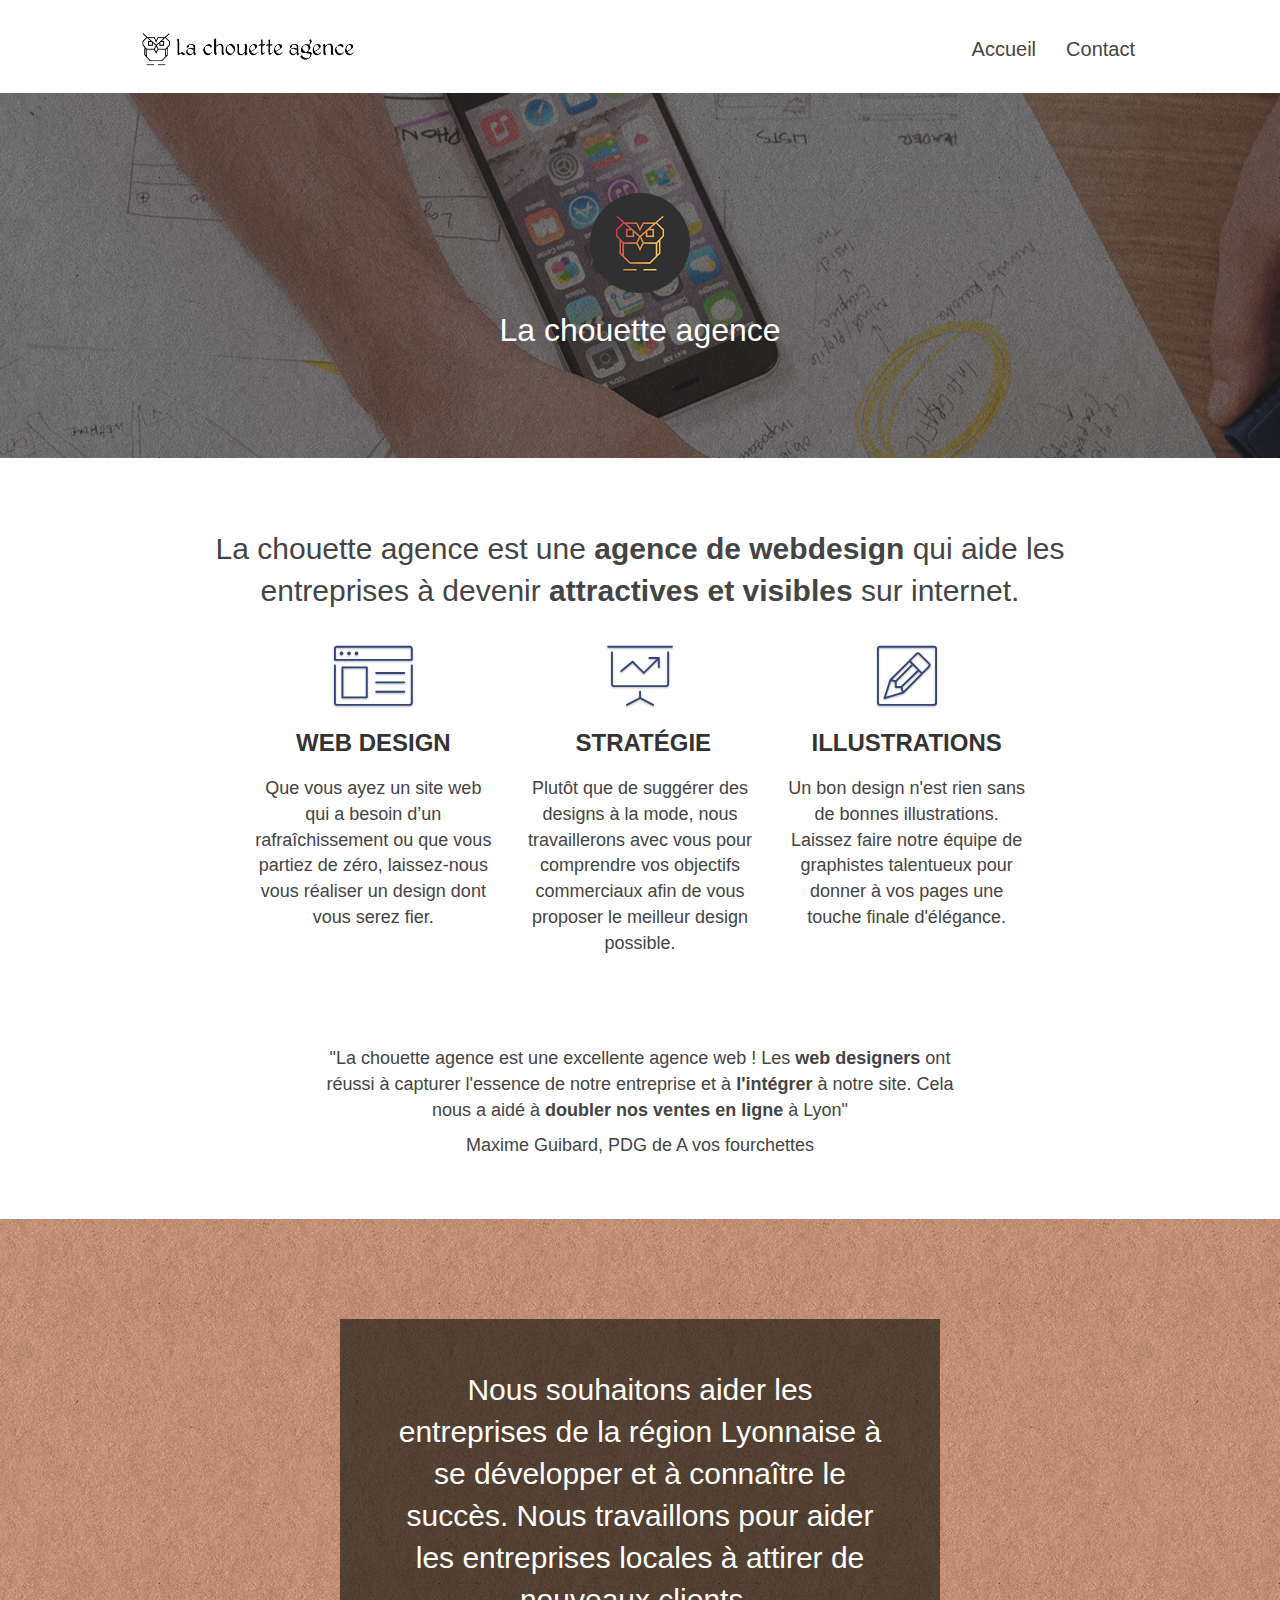
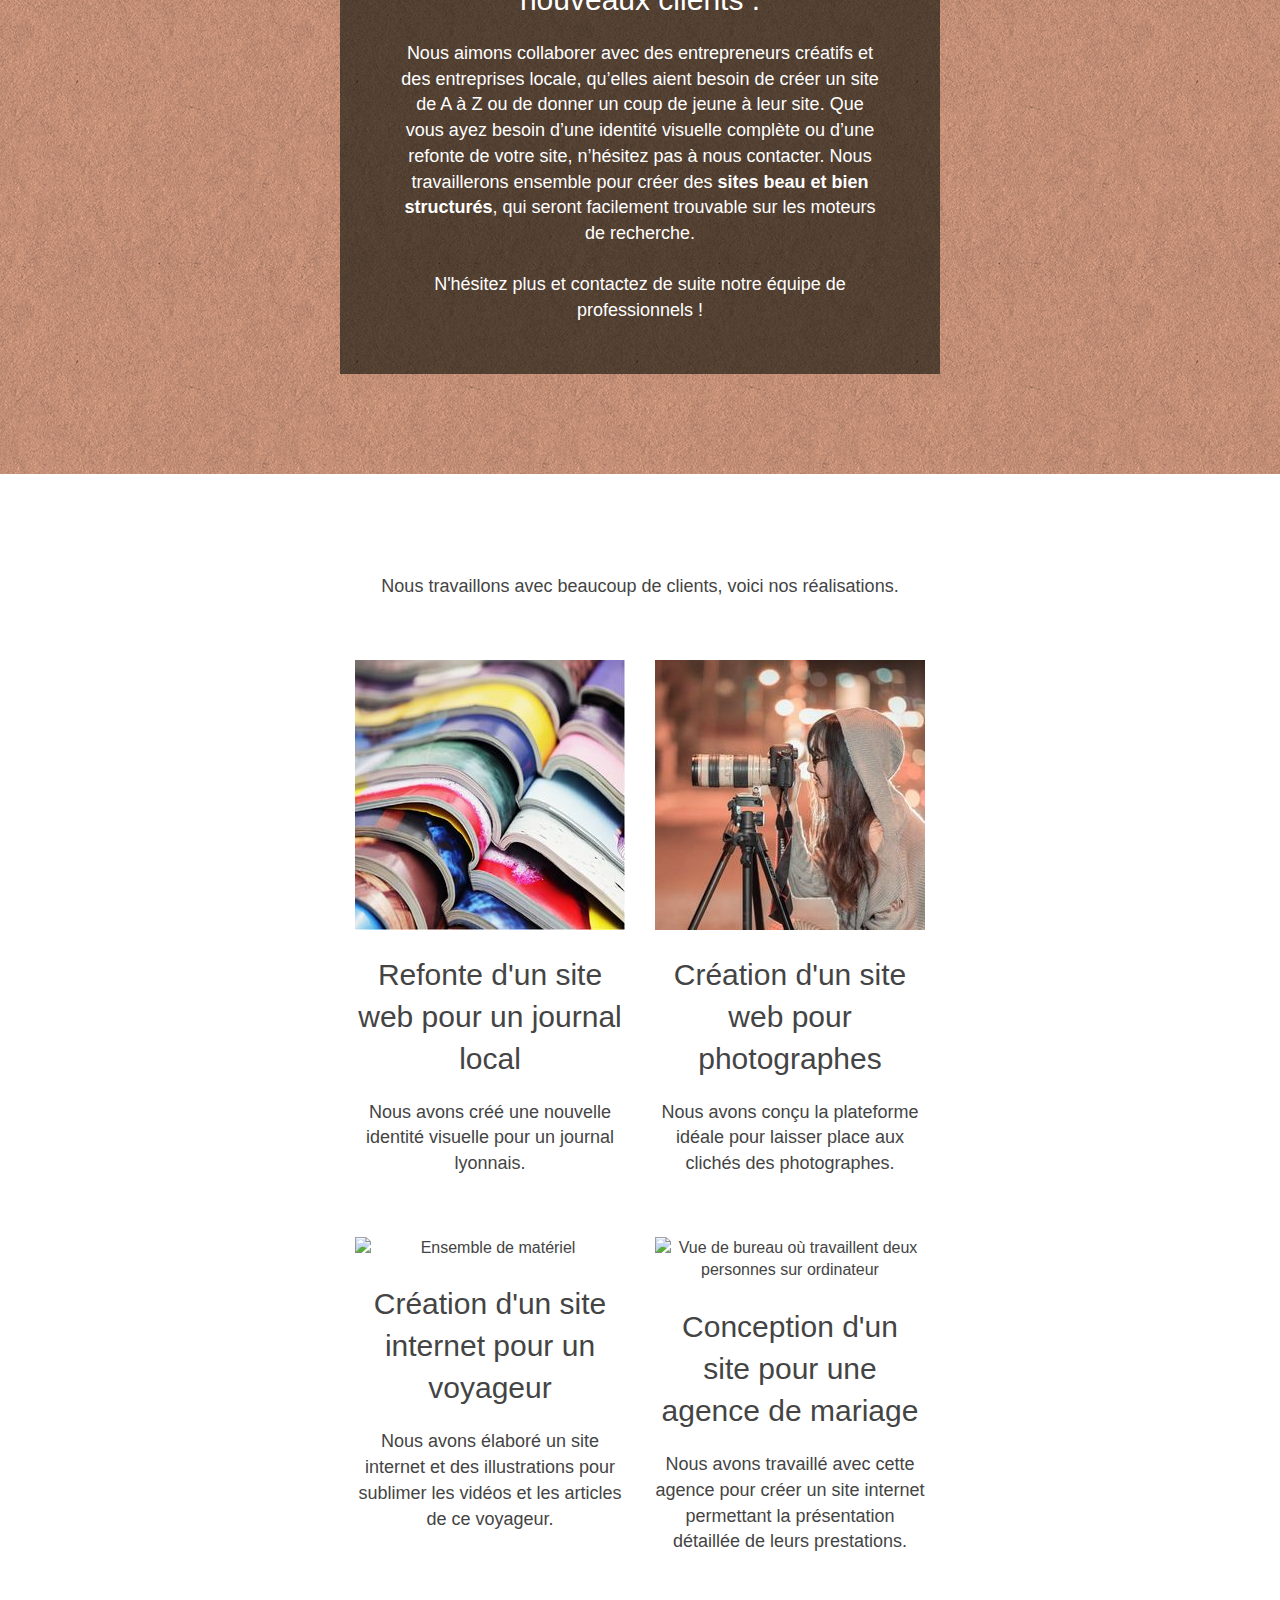
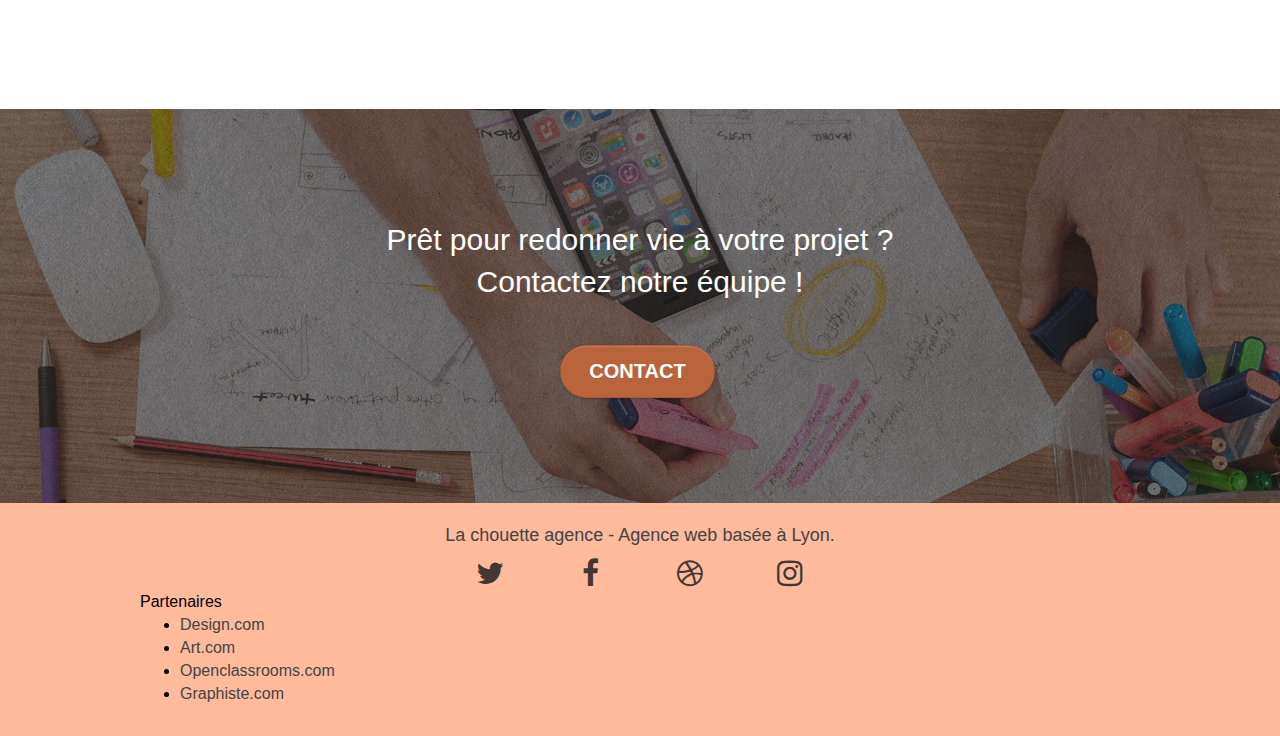
==== index.html @ 5377a0ae "modif alt logos" ====
<!doctype html>
<html lang="fr">
<head>
    <meta charset="utf-8">
    <meta name="keywords" content="agence design paris, lyon, création design, création site, conception, photographes, agence de mariage, journal, voyage">
    <meta name="description" content="">
    <meta name="viewport" content="width=device-width, initial-scale=1.0, viewport-fit=cover">
    <link rel="shortcut icon" type="image/png" href="img/favicon.jpg">
    
	<link rel="stylesheet" type="text/css" href="css/bootstrap.css">
	<link rel="stylesheet" type="text/css" href="css/style.css">
	<link rel="stylesheet" type="text/css" href="css/font-awesome.css">
	<link rel="stylesheet" type="text/css" href="css/et-line.css">
	
    
	<script src="js/jquery-2.1.0.js" defer></script>
	<script src="js/bootstrap.js" defer></script>
	<script src="js/blocs.js" defer></script>
	<script src="js/jquery.touchSwipe.js" defer></script>

    <title>La Chouette Agence</title>

    
<!-- Analytics -->
 
<!-- Analytics END -->
    
</head>
<body>
<!-- Principal conteneur -->
<div class="page-container">
    
<!-- bloc-0 -->
<div class="bloc bgc-white l-bloc " id="bloc-0">
	<div class="container bloc-sm">

		<nav class="navbar row">
			<div class="navbar-header">
				<a class="navbar-brand"><img src="img/la-chouette-agence.png" alt="Logo avec une chouette sur fond noir" height="40" /></a>
				<button id="nav-toggle" type="button" class="ui-navbar-toggle navbar-toggle" data-toggle="collapse" data-target=".navbar-1">
					<span class="sr-only">Toggle navigation</span><span class="icon-bar"></span><span class="icon-bar"></span><span class="icon-bar"></span>
				</button>
			</div>
			<div class="collapse navbar-collapse navbar-1 special-dropdown-nav">
				<ul class="site-navigation nav navbar-nav">
					<li>
						<a href="index.html">Accueil</a>
					</li>
					<li>
						<a href="contact.html">Contact</a>
					</li>
				</ul>
			</div>
		</nav>
	</div>
</div>
<!-- bloc-0 END -->

<!-- bloc-1-presentation -->
<div class="bloc bgc-dark-slate-blue bg-banniere d-bloc bg-t-edge bloc-bg-texture texture-paper b-parallax" id="bloc-1-hero">
	<div class="container bloc-lg">
		<div class="row tight-width-whitespace">
			<div class="col-sm-12">
				<img src="img/logo.png" class="center-block image-resize-mode" width="100" alt="Logo avec une chouette" />
				<h1 class="text-center hero-bloc-text tc-white ">
					La chouette agence
				</h1>
			</div>
		</div>
	</div>
</div>
<!-- bloc-1-presentation END -->

<!-- bloc-2-services -->
<div class="bloc bgc-white l-bloc" id="bloc-2-services">
	<div class="container bloc-md">
		<div class="row">
			<div class="col-sm-12 text-center">
				<h2>La chouette agence est une <strong>agence de webdesign</strong> qui aide les entreprises à devenir <strong>attractives et visibles</strong> sur internet. </h2>
			</div>
		</div>
		<div class="row voffset-lg med-width-whitespace">
			<div class="col-sm-4">
				<div class="text-center">
					<span class="et-icon-browser sm-shadow icon-dark-slate-blue icons icon-lg"></span>
				</div>
				<h3 class="mg-md text-center">
					Web design
				</h3>
				<p class="text-center ">
					Que vous ayez un site web qui a besoin d&rsquo;un rafraîchissement ou que vous partiez de zéro, laissez-nous vous réaliser un design dont vous serez fier.
				</p>
			</div>
			<div class="col-sm-4">
				<div class="text-center">
					<span class="et-icon-presentation sm-shadow icon-dark-slate-blue icons icon-lg"></span>
				</div>
				<h3 class="mg-md text-center">
					&nbsp;Stratégie
				</h3>
				<p class="text-center ">
					Plutôt que de suggérer des designs à la mode, nous travaillerons avec vous pour comprendre vos objectifs commerciaux afin de vous proposer le meilleur design possible.<br>
				</p>
			</div>
			<div class="col-sm-4">
				<div class="text-center">
					<span class="et-icon-edit sm-shadow icon-dark-slate-blue icons icon-lg"></span>
				</div>
				<h3 class="mg-md text-center">
					Illustrations
				</h3>
				<p class="text-center ">
					Un bon design n'est rien sans de bonnes illustrations. Laissez faire notre équipe de graphistes talentueux pour donner à vos pages une touche finale d'élégance.
				</p>
			</div>
		</div>
		<div class="row voffset-lg voffset">
			<div class="col-xs-12 col-md-8 col-md-offset-2 text-center">
				<p>"La chouette agence est une excellente agence web ! Les <strong>web designers</strong> ont réussi à capturer l'essence de notre entreprise et à <strong>l'intégrer</strong> à notre site. Cela nous a aidé à <strong>doubler nos ventes en ligne</strong> à Lyon"</p>
				<p>Maxime Guibard, PDG de A vos fourchettes	</p>

			</div>
		</div>
	</div>
</div>
<!-- bloc-2-services END -->

<!-- bloc-3-what-i-do -->
<div class="bloc tc-white bgc-atomic-tangerine bg-presentation d-bloc bloc-bg-texture texture-paper b-parallax" id="bloc-3-what-i-do">
	<div class="container bloc-lg">
		<div class="row tight-width-whitespace black-background">
			<div class="col-sm-12">
				<h2 class="mg-md text-center tc-white">
					Nous souhaitons aider les entreprises de la région Lyonnaise à se développer et à connaître le succès. Nous travaillons pour aider les entreprises locales à attirer de nouveaux clients .<br>
				</h2>
				<p class="text-center white">
					Nous aimons collaborer avec des entrepreneurs créatifs et des entreprises locale, qu’elles aient besoin de créer un site de A à Z ou de donner un coup de jeune à leur site. Que vous ayez besoin d’une identité visuelle complète ou d’une refonte de votre site, n’hésitez pas à nous contacter. Nous travaillerons ensemble pour créer des <strong>sites beau et bien structurés</strong>, qui seront facilement trouvable sur les moteurs de recherche. <br><br>N'hésitez plus et contactez de suite notre équipe de professionnels !<br>
				</p>
			</div>
		</div>
	</div>
</div>
<!-- bloc-3-what-i-do END -->

<!-- bloc-4-portfolio -->
<div class="bloc bgc-white bg-lines-h2-bg bg-repeat l-bloc" id="bloc-4-portfolio">
	<div class="container bloc-lg">
		<div class="row">
			<div class="col-sm-12 text-center">
				<p>Nous travaillons avec beaucoup de clients, voici nos réalisations. </p>
			</div>
		</div>
		<div class="row tight-width-whitespace portfolio-row">
			<div class="col-sm-6">
				<a href="#" data-lightbox="img/1.jpg" data-gallery-id="gallery-1" data-caption="Refonte d'un site web pour un journal local" data-frame="snapshot-lb"><img src="img/1.jpg" alt="Pile de livres colorés" class="img-responsive portfolio-thumb" /></a>
				<h2 class="mg-md text-center">
					Refonte d'un site web pour un journal local
				</h2>
				<p class="text-center">
					Nous avons créé une nouvelle identité visuelle pour un journal lyonnais.
				</p>
			</div>
			<div class="col-sm-6">
				<a href="#" data-lightbox="img/2.jpg" data-gallery-id="gallery-1" data-caption="Création d'un site web pour photographes" data-frame="snapshot-lb"><img src="img/2.jpg" class="img-responsive portfolio-thumb" alt="Femme prenant une photo" /></a>
				<h2 class="mg-md text-center">
					Création d'un site web pour photographes
				</h2>
				<p class="text-center">
					Nous avons conçu la plateforme idéale pour laisser place aux clichés des photographes.
				</p>
			</div>
		</div>
		<div class="row tight-width-whitespace portfolio-row">
			<div class="col-sm-6">
				<a href="#" data-lightbox="img/3.jpg" data-gallery-id="gallery-1" data-caption="Création d'un site internet pour un voyageur" data-frame="snapshot-lb"><img src="img/3.jpg" class="img-responsive portfolio-thumb" alt="Ensemble de matériel"/></a>
				<h2 class="mg-md text-center">
					Création d'un site internet pour un voyageur
				</h2>
				<p class="text-center">
					Nous avons élaboré un site internet et des illustrations pour sublimer les vidéos et les articles de ce voyageur.
				</p>
			</div>
			<div class="col-sm-6">
				<a href="#" data-lightbox="img/4.jpg" data-gallery-id="gallery-1" data-caption="Conception d'un site pour une agence de mariage" data-frame="snapshot-lb"><img src="img/4.jpg" class="img-responsive portfolio-thumb" alt="Vue de bureau où travaillent deux personnes sur ordinateur" /></a>
				<h2 class="mg-md text-center">
					Conception d'un site pour une agence de mariage
				</h2>
				<p class="text-center">
					Nous avons travaillé avec cette agence pour créer un site internet permettant la présentation détaillée de leurs prestations.
				</p>
			</div>
		</div>
	</div>
</div>
<!-- bloc-4-portfolio END -->

<!-- bloc-5-cta -->
<div class="bloc bgc-dark-slate-blue bg-banniere d-bloc bloc-bg-texture texture-paper" id="bloc-5-cta">
	<div class="container bloc-lg">
		<div class="row">
			<h2 class="mg-md text-center tc-white">
				Prêt pour redonner vie à votre projet ?<br>Contactez notre équipe !
			</h2>
			<div class="col-sm-12 text-center">
				<a href="contact.html" class="btn btn-atomic-tangerine btn-clean btn-rd btn-lg cta-hero">Contact</a>
			</div>
		</div>
	</div>
</div>
<!-- bloc-5-cta END -->

<!-- Footer - bloc-8 -->
<div class="bloc bgc-atomic-tangerine d-bloc" id="bloc-8">
	<div class="container bloc-sm">
		<div class="row">
			<div class="col-sm-12">
				<p class="text-center">
					La chouette agence - Agence web basée à Lyon.<br>
				</p>
				<div class="row row-no-gutters social">
					<div class="col-sm-3">
						<div class="text-center">
							<a class="social" href="https://twitter.com" alt="logo twitter"><span class="fa fa-twitter icon-md"></span></a>
						</div>
					</div>
					<div class="col-sm-3">
						<div class="text-center">
							<a class="social" href="https://www.facebook.com/" alt="logo facebook"><span class="fa fa-facebook icon-md"></span></a>
						</div>
					</div>
					<div class="col-sm-3">
						<div class="text-center">
							<a class="social" href="https://dribbble.com/" alt="logo dribbble"><span class="fa fa-dribbble icon-md"></span></a>
						</div>
					</div>
					<div class="col-sm-3">
						<div class="text-center">
							<a class="social" href="https://www.instagram.com/" alt="logo instagram"><span class="fa fa-instagram icon-md"></span></a>
						</div>
					</div>
				</div>
				<div class="row">
					<div class="col-sm-4">
						Partenaires
							<ul>
								<li><a href="design.com">Design.com</a></li>
								<li><a href="art.com">Art.com</a></li>
								<li><a href="https://openclassrooms.com/">Openclassrooms.com</a></li>
								<li><a href="graphiste.com">Graphiste.com</a></li>
							</ul>		
					</div>
				</div>
			</div>
		</div>
	</div>
</div>
<!-- Footer - bloc-8 END -->

</div>
<!-- Principal conteneur END -->
    

</body>
</html>
---- css/style.css ----
body {
    margin: 0;
    padding: 0;
    background: #FFF;
    overflow-x: hidden;
    -webkit-font-smoothing: antialiased;
    -moz-osx-font-smoothing: grayscale;
}

a,
button {
    transition: all .3s ease-in-out;
    outline: none!important;
}

a:hover {
    text-decoration: none;
    cursor: pointer;
}

#page-loading-blocs-notifaction {
    position: fixed;
    top: 0;
    bottom: 0;
    width: 100%;
    z-index: 100000;
    background: #FFFFFF url("img/pageload-spinner.gif") no-repeat center center;
}

.bloc {
    width: 100%;
    clear: both;
    background: 50% 50% no-repeat;
    padding: 0 50px;
    -webkit-background-size: cover;
    -moz-background-size: cover;
    -o-background-size: cover;
    background-size: cover;
    position: relative;
}

.bloc .container {
    padding-left: 0;
    padding-right: 0;
}

.bloc-lg {
    padding: 100px 50px;
}

.bloc-md {
    padding: 50px;
}

.bloc-sm {
    padding: 20px 50px;
}

.bg-center,
.bg-l-edge,
.bg-r-edge,
.bg-t-edge,
.bg-b-edge,
.bg-tl-edge,
.bg-bl-edge,
.bg-tr-edge,
.bg-br-edge,
.bg-repeat {
    -webkit-background-size: auto!important;
    -moz-background-size: auto!important;
    -o-background-size: auto!important;
    background-size: auto!important;
}

.bg-repeat {
    background: repeat;
}

.bg-t-edge {
    background: top no-repeat;
}

.bloc-bg-texture::before {
    content: "";
    background-size: 2px 2px;
    position: absolute;
    top: 0;
    bottom: 0;
    left: 0;
    right: 0;
}

.texture-paper::before {
    background: url("../img/texture-paper.png");
    background-size: 280px 280px;
}

.b-parallax {
    background-attachment: fixed;
}

.d-bloc {
    color: rgb(0, 0, 0);
}

.d-bloc button:hover {
    color: rgba(255, 255, 255, .9);
}

.d-bloc .icon-round,
.d-bloc .icon-square,
.d-bloc .icon-rounded,
.d-bloc .icon-semi-rounded-a,
.d-bloc .icon-semi-rounded-b {
    border-color: rgba(255, 255, 255, .9);
}

.d-bloc .divider-h span {
    border-color: rgba(255, 255, 255, .2);
}

.d-bloc .a-btn,
.d-bloc .navbar a,
.d-bloc .navbar-brand,
.d-bloc a .icon-sm,
.d-bloc a .icon-md,
.d-bloc a .icon-lg,
.d-bloc a .icon-xl,
.d-bloc h1 a,
.d-bloc h2 a,
.d-bloc h3 a,
.d-bloc h4 a,
.d-bloc h5 a,
.d-bloc h6 a,
.d-bloc p a {
    color: rgba(31, 31, 31, 0.87);
}

.d-bloc .a-btn:hover,
.d-bloc .navbar a:hover,
.d-bloc .navbar-brand:hover,
.d-bloc a:hover .icon-sm,
.d-bloc a:hover .icon-md,
.d-bloc a:hover .icon-lg,
.d-bloc a:hover .icon-xl,
.d-bloc h1 a:hover,
.d-bloc h2 a:hover,
.d-bloc h3 a:hover,
.d-bloc h4 a:hover,
.d-bloc h5 a:hover,
.d-bloc h6 a:hover,
.d-bloc p a:hover {
    color: rgba(255, 255, 255, 1);
}

.d-bloc .navbar-toggle .icon-bar {
    background: rgba(255, 255, 255, 1);
}

.d-bloc .btn-wire,
.d-bloc .btn-wire:hover {
    color: rgba(255, 255, 255, 1);
    border-color: rgba(255, 255, 255, 1);
}

.d-bloc .panel {
    color: rgba(0, 0, 0, .5);
}

.d-bloc .panel button:hover {
    color: rgba(0, 0, 0, .7);
}

.d-bloc .panel icon {
    border-color: rgba(0, 0, 0, .7);
}

.d-bloc .panel .divider-h span {
    border-color: rgba(0, 0, 0, .1);
}

.d-bloc .panel .a-btn {
    color: rgba(0, 0, 0, .6);
}

.d-bloc .panel .a-btn:hover {
    color: rgba(0, 0, 0, 1);
}

.d-bloc .panel .btn-wire,
.d-bloc .panel .btn-wire:hover {
    color: rgba(0, 0, 0, .7);
    border-color: rgba(0, 0, 0, .3);
}

.d-bloc .panel,
.l-bloc {
    color: rgba(0, 0, 0, .5);
}

.d-bloc .panel button:hover,
.l-bloc button:hover {
    color: rgba(0, 0, 0, .7);
}

.l-bloc .icon-round,
.l-bloc .icon-square,
.l-bloc .icon-rounded,
.l-bloc .icon-semi-rounded-a,
.l-bloc .icon-semi-rounded-b {
    border-color: rgba(0, 0, 0, .7);
}

.d-bloc .panel .divider-h span,
.l-bloc .divider-h span {
    border-color: rgba(0, 0, 0, .1);
}

.d-bloc .panel .a-btn,
.l-bloc .a-btn,
.l-bloc .navbar a,
.l-bloc .navbar-brand,
.l-bloc a .icon-sm,
.l-bloc a .icon-md,
.l-bloc a .icon-lg,
.l-bloc a .icon-xl,
.l-bloc h1 a,
.l-bloc h2 a,
.l-bloc h3 a,
.l-bloc h4 a,
.l-bloc h5 a,
.l-bloc h6 a,
.l-bloc p a {
    color: rgba(0, 0, 0, .6);
}

.d-bloc .panel .a-btn:hover,
.l-bloc .a-btn:hover,
.l-bloc .navbar a:hover,
.l-bloc .navbar-brand:hover,
.l-bloc a:hover .icon-sm,
.l-bloc a:hover .icon-md,
.l-bloc a:hover .icon-lg,
.l-bloc a:hover .icon-xl,
.l-bloc h1 a:hover,
.l-bloc h2 a:hover,
.l-bloc h3 a:hover,
.l-bloc h4 a:hover,
.l-bloc h5 a:hover,
.l-bloc h6 a:hover,
.l-bloc p a:hover {
    color: rgba(0, 0, 0, 1);
}

.l-bloc .navbar-toggle .icon-bar {
    color: rgba(0, 0, 0, .6);
}

.d-bloc .panel .btn-wire,
.d-bloc .panel .btn-wire:hover,
.l-bloc .btn-wire,
.l-bloc .btn-wire:hover {
    color: rgba(0, 0, 0, .7);
    border-color: rgba(0, 0, 0, .3);
}

.voffset {
    margin-top: 30px;
}

.voffset-lg {
    margin-top: 80px;
}

.row-no-gutters {
    margin-right: 0;
    margin-left: 0;
}

.row.row-no-gutters > [class^="col-"],
.row.row-no-gutters > [class*=" col-"] {
    padding-right: 0;
    padding-left: 0;
}

#bloc-1-hero h1 {
    font-size: 32px;
}

.navbar {
    margin-bottom: 0;
    z-index: 1;
}

.navbar-brand {
    height: auto;
    padding: 3px 15px;
    font-size: 35px;
    font-weight: normal;
    font-weight: 600;
    line-height: 44px;
}

.navbar-brand img {
    max-height: 200px;
    margin: 0 5px 0 0;
    display: inline;
}

.navbar-brand img[src$=svg] {
    min-width: 100px;
}

.nav-center .navbar-brand img {
    margin: 0;
}

.navbar .nav {
    padding-top: 2px;
    margin-right: -16px;
    float: right;
    z-index: 1;
}

.nav > li {
    float: left;
    margin-top: 4px;
    font-size: 20px;
}

.navbar-nav .open .dropdown-menu > li > a {
    text-align: inherit;
}

.nav > li a:hover,
.nav > li a:focus {
    background: transparent;
}

.navbar-toggle {
    margin: 10px 10px 0 0;
    border: 0px;
}

.navbar-toggle:hover {
    background: transparent!important;
}

.navbar-toggle .icon-bar {
    background-color: rgba(0, 0, 0, .5);
    width: 26px;
}

.nav-invert .navbar .nav {
    float: left;
}

.nav-invert .navbar-header,
.nav-invert .navbar-brand {
    float: right;
    position: relative;
    z-index: 2;
}

@media (min-width: 768px) {
    .site-navigation {
        position: absolute;
        top: 50%;
        right: 20px;
        transform: translate(0, -50%);
        -webkit-transform: translateY(-50%);
    }
    .nav > li .dropdown-menu a,
    .nav > li .dropdown-menu a:hover {
        color: #484848;
    }
    .nav-invert .site-navigation {
        left: 0;
        right: 0;
    }
    .nav-center {
        text-align: center;
    }
    .nav-center .navbar-header {
        width: 100%;
    }
    .nav-center .navbar-header,
    .nav-center .navbar-brand,
    .nav-center .nav > li {
        float: none;
        display: inline-block;
    }
    .nav-center .site-navigation {
        position: relative;
        width: 100%;
        right: 0;
        margin-right: 0px;
        margin-top: 20px;
    }
    .nav-center.mini-nav .navbar-toggle {
        float: none;
        margin: 10px auto 0;
    }
}

.nav > li > .dropdown a {
    background: none!important;
    display: block;
    padding: 14px 15px;
}

nav .caret {
    margin: 0 5px;
}

.dropdown-menu .dropdown-menu {
    top: -8px;
    left: 100%;
}

.dropdown-menu .dropmenu-flow-right {
    top: 100%;
    left: 0;
    margin-left: -1px;
    border-top-left-radius: 0;
    border-top-right-radius: 0;
}

.dropdown-menu .dropdown span {
    border: 4px solid black;
    border-top-color: transparent;
    border-right-color: transparent;
    border-bottom-color: transparent;
    margin: 6px -5px 0 0!important;
    float: right;
}

.mg-md {
    margin-top: 10px;
    margin-bottom: 20px;
}

.mg-lg {
    margin-top: 10px;
    margin-bottom: 40px;
}

.btn {
    margin: 0 5px 5px 0;
}

.btn.pull-right {
    margin: 0 0 5px 5px;
}

.btn-d,
.btn-d:hover,
.btn-d:focus {
    color: #FFF;
    background: rgba(0, 0, 0, .3);
}

button {
    outline: none!important;
}

.btn-rd {
    border-radius: 40px;
}

.btn-clean {
    border: 1px solid rgba(0, 0, 0, .08);
    border-bottom-color: rgba(0, 0, 0, .1);
    text-shadow: 0 1px 0 rgba(0, 0, 1, .1);
    box-shadow: 0 1px 3px rgba(0, 0, 1, .25), inset 0 1px 0 0 rgba(255, 255, 255, .15);
}

.icon-md {
    font-size: 30px!important;
}

.icon-lg {
    font-size: 60px!important;
}

.sm-shadow {
    text-shadow: 0 1px 2px rgba(0, 0, 0, .3);
}

.panel-sq,
.panel-sq .panel-heading,
.panel-sq .panel-footer {
    border-radius: 0;
}

.panel-rd {
    border-radius: 30px;
}

.panel-rd .panel-heading {
    border-radius: 29px 29px 0 0;
}

.panel-rd .panel-footer {
    border-radius: 0 0 29px 29px;
}

.form-control {
    border-color: rgba(0, 0, 0, .1);
    box-shadow: none;
}

.scrollToTop {
    width: 40px;
    height: 40px;
    position: fixed;
    bottom: 20px;
    right: 20px;
    opacity: 0;
    z-index: 500;
    transition: all .3s ease-in-out;
}

.scrollToTop span {
    margin-top: 6px;
}

.showScrollTop {
    font-size: 25px;
    opacity: 1;
}

a[data-lightbox] {
    position: relative;
    display: block;
    text-align: center;
}

a[data-lightbox]:hover::before {
    content: "+";
    font-family: "HelveticaNeue-Light", "Helvetica Neue Light", "Helvetica Neue", Helvetica, Arial;
    font-size: 32px;
    width: 50px;
    height: 50px;
    margin-left: -25px;
    border-radius: 50%;
    background: rgba(0, 0, 0, .6);
    color: #FFF;
    font-weight: 100;
    z-index: 1;
    position: absolute;
    top: 50%;
    transform: translateY(-50%);
    -webkit-transform: translateY(-50%);
}

a[data-lightbox]:hover img {
    opacity: 0.6;
    -webkit-animation-fill-mode: none;
    animation-fill-mode: none;
}

#lightbox-modal {
    display: flex;
    align-items: center;
}

#lightbox-modal .modal-dialog {
    width: 90%;
    max-width: 900px;
    margin: 0 auto 0;
}

#lightbox-modal .modal-dialog img {
    max-height: 90vh;
    margin: 0 auto;
}

.lightbox-caption {
    padding: 20px;
    color: #FFF;
    background: rgba(0, 0, 0, .5);
    position: absolute;
    left: 15px;
    right: 15px;
    bottom: 5px;
}

.close-lightbox {
    color: #FFF;
    font-size: 30px;
    position: absolute;
    top: 20px;
    right: 20px;
    z-index: 20;
    background: rgba(0, 0, 0, .5);
    border: none;
    line-height: 30px;
    padding: 0 9px 5px;
    opacity: 0.3;
}

.close-lightbox:hover,
.next-lightbox:hover,
.prev-lightbox:hover {
    opacity: 1.0;
    color: #FFF;
}

.next-lightbox,
.prev-lightbox {
    font-size: 20px;
    color: rgba(255, 255, 255, .9);
    background: rgba(0, 0, 0, .5);
    transition: all .2s ease-in-out;
    position: absolute;
    top: 45%;
    z-index: 1;
    opacity: 0.4;
}

.next-lightbox {
    padding: 6px 8px 1px 13px;
    right: 25px;
}

.prev-lightbox {
    padding: 6px 13px 1px 10px;
    left: 25px;
}

.snapshot-lb .modal-body {
    padding-bottom: 45px;
}

.snapshot-lb .lightbox-caption {
    padding: 0;
    color: rgba(0, 0, 0, .5);
    background: none;
}

h1,
h2,
h3,
h4,
h5,
h6,
p,
label,
.btn,
a {
    font-family: "helvetica";
    font-weight: 400;
    color: #444444!important;
}

.container {
    max-width: 1000px;
}

.hero-bloc-text {
    font-size: 38px;
}

.hero-bloc-text-sub {
    font-size: 36px;
}

.statement-bloc-text {
    line-height: 26px;
    font-style: italic;
    font-size: 20px;
    text-align: center;
    font-weight: lighter;
    max-width: 520px;
    margin: auto auto auto auto;
}

p {
    font-size: 18px;
}

.tight-width-whitespace {
    max-width: 600px;
    margin: auto auto auto auto;
}

.h1 {
    font-size: 20px;
    font-family: "Open Sans";
}

.cta-hero {
    margin-top: 22px;
    color: #FFFFFF!important;
    text-transform: uppercase;
    padding: 12px 28px 12px 28px;
    font-size: 20px;
    font-weight: 700;
}

.social {
    max-width: 400px;
    margin: auto auto auto auto;
}

h2 {
    line-height: 1.4em;
}

h3 {
    text-transform: uppercase;
    font-weight: 700;
    color: #333333!important;
}

.med-width-whitespace {
    max-width: 800px;
    margin: auto auto auto auto;
    box-shadow: 0px 0px 0px #000000;
}

h1 {
    color: #333333!important;
}

h4 {
    color: #333333!important;
}

.icons {
    margin-bottom: 14px;
    margin-top: 24px;
}

.white {
    color: #FFFFFF!important;
}

.portfolio-thumb {
    margin-bottom: 24px;
}

.portfolio-row {
    margin-bottom: 44px;
    margin-top: 50px;
}

.avatar {
    box-shadow: 0px 4px 9px rgba(0, 0, 0, 0.3);
}

.black-background {
    background-color: rgb(47 42 29 / 70%);
    padding: 40px 40px 40px 40px;

}
.bg-presentation {
    background-image: url("../img/image-de-presentation.jpg");
}

.bold-link {
    font-weight: 900;
    text-decoration: underline!important;
}

.bgc-white {
    background-color: #FFFFFF;
}

.bgc-dark-slate-blue {
    background-color: #9097ad;
}

.bgc-atomic-tangerine {
    background-color: #ffbb9b;
}

.tc-white {
    color: #ffFFFf!important;
    position: relative;
}

.btn-atomic-tangerine {
    background: #b9643c;
    color: #FFFFFF!important;
}

.btn-atomic-tangerine:hover {
    background: #b9643c!important;
    color: #FFFFFF!important;
}

.ltc-white {
    color: #FFFFFF!important;
}

.ltc-white:hover {
    color: #cccccc!important;
}

.ltc-atomic-tangerine {
    color: #F3976C!important;
}

.ltc-atomic-tangerine:hover {
    color: #c27956!important;
}

.icon-dark-slate-blue {
    color: #364577!important;
    border-color: #364577!important;
}

.bg-dots-bg {
    background-image: url("img/dots-bg.png");
}

.bg-lines-h2-bg {
    background-image: url("img/lines-h2-bg.png");
}

.bg-banniere {
    background-image: url("../img/la-chouette-agence-banniere.jpg");
}



@media (max-width: 1024px) {
    .bloc {
        padding-left: 20px;
        padding-right: 20px;
    }
    .bloc.full-width-bloc,
    .bloc-tile-2.full-width-bloc .container,
    .bloc-tile-3.full-width-bloc .container,
    .bloc-tile-4.full-width-bloc .container {
        padding-left: 0;
        padding-right: 0;
    }
}

@media (max-width: 992px) and (min-width: 768px) {
    .navbar .nav {
        max-width: 80%
    }
    .nav-center.navbar .nav {
        max-width: 100%
    }
}

@media only screen and (min-device-width: 768px) and (max-device-width: 1024px) and (orientation: landscape) {
    .b-parallax {
        background-attachment: scroll;
    }
}

@media only screen and (min-device-width: 1024px) and (max-device-width: 1366px) and (-webkit-min-device-pixel-ratio: 1.5) {
    .b-parallax {
        background-attachment: scroll;
    }
}

@media (max-width: 991px) {
    .container {
        width: 100%;
    }
    .b-parallax {
        background-attachment: scroll;
    }
    .page-container,
    #hero-bloc {
        overflow-x: hidden;
        position: relative;
    }
    .bloc {
        padding-left: constant(safe-area-inset-left);
        padding-right: constant(safe-area-inset-right);
    }
    .bloc-group,
    .bloc-group .bloc {
        display: block;
        width: 100%;
    }
    .bloc-fill-screen .fill-bloc-top-edge,
    .bloc-fill-screen .fill-bloc-bottom-edge {
        padding: 0 20px;
        padding-left: constant(safe-area-inset-left);
        padding-right: constant(safe-area-inset-right);
    }
}

@media (max-width: 767px) {
    .page-container {
        overflow-x: hidden;
        position: relative;
    }
    h1,
    h2,
    h3,
    h4,
    h5,
    h6,
    p,
    #disqus_thread {
        padding-left: 10px!important;
        padding-right: 10px!important;
    }
    .b-parallax {
        background-attachment: scroll;
    }
    .navbar .nav {
        padding-top: 0;
        border-top: 1px solid rgba(0, 0, 0, .2);
        float: none!important;
    }
    .navbar.row {
        margin-left: 0;
        margin-right: 0;
    }
    .site-navigation {
        position: inherit;
        transform: none;
        -webkit-transform: none;
        -ms-transform: none;
    }
    .nav > li {
        margin-top: 0;
        border-bottom: 1px solid rgba(0, 0, 0, .1);
        background: rgba(0, 0, 0, .05);
        text-align: left;
        padding-left: 15px;
        width: 100%;
    }
    .nav > li:hover {
        background: rgba(0, 0, 0, .08);
    }
    .dropdown .dropdown a .caret {
        float: none;
        margin: 5px 0 0 10px!important;
        border: 4px solid black;
        border-bottom-color: transparent;
        border-right-color: transparent;
        border-left-color: transparent;
    }
    #hero-bloc .navbar .nav {
        background: rgba(0, 0, 0, .8);
    }
    #hero-bloc .navbar .nav a {
        color: rgba(255, 255, 255, .6);
    }
    .hero {
        padding: 50px 0;
    }
    .hero-nav {
        left: -1px;
        right: -1px;
    }
    .navbar-collapse {
        padding: 0;
        overflow-x: hidden;
        -webkit-box-shadow: none;
        box-shadow: none;
    }
    .navbar-brand img {
        max-height: 40px;
        width: auto;
    }
    .nav-invert .navbar-header {
        float: none;
        width: 100%;
    }
    .nav-invert .navbar-toggle {
        float: left;
        margin-left: 10px;
    }
    .bloc {
        padding-left: 0;
        padding-right: 0;
    }
    .bloc-xxl,
    .bloc-xl,
    .bloc-lg {
        padding: 40px 0;
    }
    .bloc-sm,
    .bloc-md {
        padding-left: 0;
        padding-right: 0;
    }
    .bloc-tile-2 .container,
    .bloc-tile-3 .container,
    .bloc-tile-4 .container,
    .bloc-fill-screen .fill-bloc-top-edge,
    .bloc-fill-screen .fill-bloc-bottom-edge {
        padding-left: 0;
        padding-right: 0;
    }
    .a-block {
        padding: 0 10px;
    }
    .btn-dwn {
        display: none;
    }
    .voffset {
        margin-top: 5px;
    }
    .voffset-md {
        margin-top: 20px;
    }
    .voffset-lg {
        margin-top: 30px;
    }
    form {
        padding: 5px;
    }
    .close-lightbox {
        display: inline-block;
    }
    .blocsapp-device-iphone5 {
        background-size: 216px 425px;
        padding-top: 60px;
        width: 216px;
        height: 425px;
    }
    .blocsapp-device-iphone5 img {
        width: 180px;
        height: 320px;
    }
}

@media (max-width: 400px) {
    .bloc {
        padding-left: 0;
        padding-right: 0;
    }
}

@media (max-width: 767px) {
    .bloc-mob-center-text {
        text-align: center;
    }
}
---- css/et-line.css ----
@font-face {
    font-family: et-line;
    src: url(../fonts/et-line.eot);
    src: url(../fonts/et-line.eot?#iefix) format('embedded-opentype'), url(../fonts/et-line.woff) format('woff'), url(../fonts/et-line.ttf) format('truetype'), url(../fonts/et-line.svg#et-line) format('svg');
    font-weight: 400;
    font-style: normal
}

.et-icon-adjustments,
.et-icon-alarmclock,
.et-icon-anchor,
.et-icon-aperture,
.et-icon-attachment,
.et-icon-bargraph,
.et-icon-basket,
.et-icon-beaker,
.et-icon-bike,
.et-icon-book-open,
.et-icon-briefcase,
.et-icon-browser,
.et-icon-calendar,
.et-icon-camera,
.et-icon-caution,
.et-icon-chat,
.et-icon-circle-compass,
.et-icon-clipboard,
.et-icon-clock,
.et-icon-cloud,
.et-icon-compass,
.et-icon-desktop,
.et-icon-dial,
.et-icon-document,
.et-icon-documents,
.et-icon-download,
.et-icon-dribbble,
.et-icon-edit,
.et-icon-envelope,
.et-icon-expand,
.et-icon-facebook,
.et-icon-flag,
.et-icon-focus,
.et-icon-gears,
.et-icon-genius,
.et-icon-gift,
.et-icon-global,
.et-icon-globe,
.et-icon-googleplus,
.et-icon-grid,
.et-icon-happy,
.et-icon-hazardous,
.et-icon-heart,
.et-icon-hotairballoon,
.et-icon-hourglass,
.et-icon-key,
.et-icon-laptop,
.et-icon-layers,
.et-icon-lifesaver,
.et-icon-lightbulb,
.et-icon-linegraph,
.et-icon-linkedin,
.et-icon-lock,
.et-icon-magnifying-glass,
.et-icon-map,
.et-icon-map-pin,
.et-icon-megaphone,
.et-icon-mic,
.et-icon-mobile,
.et-icon-newspaper,
.et-icon-notebook,
.et-icon-paintbrush,
.et-icon-paperclip,
.et-icon-pencil,
.et-icon-phone,
.et-icon-picture,
.et-icon-pictures,
.et-icon-piechart,
.et-icon-presentation,
.et-icon-pricetags,
.et-icon-printer,
.et-icon-profile-female,
.et-icon-profile-male,
.et-icon-puzzle,
.et-icon-quote,
.et-icon-recycle,
.et-icon-refresh,
.et-icon-ribbon,
.et-icon-rss,
.et-icon-sad,
.et-icon-scissors,
.et-icon-scope,
.et-icon-search,
.et-icon-shield,
.et-icon-speedometer,
.et-icon-strategy,
.et-icon-streetsign,
.et-icon-tablet,
.et-icon-target,
.et-icon-telescope,
.et-icon-toolbox,
.et-icon-tools,
.et-icon-tools-2,
.et-icon-trophy,
.et-icon-tumblr,
.et-icon-twitter,
.et-icon-upload,
.et-icon-video,
.et-icon-wallet,
.et-icon-wine {
    font-family: et-line;
    speak: none;
    font-style: normal;
    font-weight: 400;
    font-variant: normal;
    text-transform: none;
    line-height: 1;
    -webkit-font-smoothing: antialiased;
    -moz-osx-font-smoothing: grayscale;
    display: inline-block
}

.et-icon-mobile:before {
    content: "\e000"
}

.et-icon-laptop:before {
    content: "\e001"
}

.et-icon-desktop:before {
    content: "\e002"
}

.et-icon-tablet:before {
    content: "\e003"
}

.et-icon-phone:before {
    content: "\e004"
}

.et-icon-document:before {
    content: "\e005"
}

.et-icon-documents:before {
    content: "\e006"
}

.et-icon-search:before {
    content: "\e007"
}

.et-icon-clipboard:before {
    content: "\e008"
}

.et-icon-newspaper:before {
    content: "\e009"
}

.et-icon-notebook:before {
    content: "\e00a"
}

.et-icon-book-open:before {
    content: "\e00b"
}

.et-icon-browser:before {
    content: "\e00c"
}

.et-icon-calendar:before {
    content: "\e00d"
}

.et-icon-presentation:before {
    content: "\e00e"
}

.et-icon-picture:before {
    content: "\e00f"
}

.et-icon-pictures:before {
    content: "\e010"
}

.et-icon-video:before {
    content: "\e011"
}

.et-icon-camera:before {
    content: "\e012"
}

.et-icon-printer:before {
    content: "\e013"
}

.et-icon-toolbox:before {
    content: "\e014"
}

.et-icon-briefcase:before {
    content: "\e015"
}

.et-icon-wallet:before {
    content: "\e016"
}

.et-icon-gift:before {
    content: "\e017"
}

.et-icon-bargraph:before {
    content: "\e018"
}

.et-icon-grid:before {
    content: "\e019"
}

.et-icon-expand:before {
    content: "\e01a"
}

.et-icon-focus:before {
    content: "\e01b"
}

.et-icon-edit:before {
    content: "\e01c"
}

.et-icon-adjustments:before {
    content: "\e01d"
}

.et-icon-ribbon:before {
    content: "\e01e"
}

.et-icon-hourglass:before {
    content: "\e01f"
}

.et-icon-lock:before {
    content: "\e020"
}

.et-icon-megaphone:before {
    content: "\e021"
}

.et-icon-shield:before {
    content: "\e022"
}

.et-icon-trophy:before {
    content: "\e023"
}

.et-icon-flag:before {
    content: "\e024"
}

.et-icon-map:before {
    content: "\e025"
}

.et-icon-puzzle:before {
    content: "\e026"
}

.et-icon-basket:before {
    content: "\e027"
}

.et-icon-envelope:before {
    content: "\e028"
}

.et-icon-streetsign:before {
    content: "\e029"
}

.et-icon-telescope:before {
    content: "\e02a"
}

.et-icon-gears:before {
    content: "\e02b"
}

.et-icon-key:before {
    content: "\e02c"
}

.et-icon-paperclip:before {
    content: "\e02d"
}

.et-icon-attachment:before {
    content: "\e02e"
}

.et-icon-pricetags:before {
    content: "\e02f"
}

.et-icon-lightbulb:before {
    content: "\e030"
}

.et-icon-layers:before {
    content: "\e031"
}

.et-icon-pencil:before {
    content: "\e032"
}

.et-icon-tools:before {
    content: "\e033"
}

.et-icon-tools-2:before {
    content: "\e034"
}

.et-icon-scissors:before {
    content: "\e035"
}

.et-icon-paintbrush:before {
    content: "\e036"
}

.et-icon-magnifying-glass:before {
    content: "\e037"
}

.et-icon-circle-compass:before {
    content: "\e038"
}

.et-icon-linegraph:before {
    content: "\e039"
}

.et-icon-mic:before {
    content: "\e03a"
}

.et-icon-strategy:before {
    content: "\e03b"
}

.et-icon-beaker:before {
    content: "\e03c"
}

.et-icon-caution:before {
    content: "\e03d"
}

.et-icon-recycle:before {
    content: "\e03e"
}

.et-icon-anchor:before {
    content: "\e03f"
}

.et-icon-profile-male:before {
    content: "\e040"
}

.et-icon-profile-female:before {
    content: "\e041"
}

.et-icon-bike:before {
    content: "\e042"
}

.et-icon-wine:before {
    content: "\e043"
}

.et-icon-hotairballoon:before {
    content: "\e044"
}

.et-icon-globe:before {
    content: "\e045"
}

.et-icon-genius:before {
    content: "\e046"
}

.et-icon-map-pin:before {
    content: "\e047"
}

.et-icon-dial:before {
    content: "\e048"
}

.et-icon-chat:before {
    content: "\e049"
}

.et-icon-heart:before {
    content: "\e04a"
}

.et-icon-cloud:before {
    content: "\e04b"
}

.et-icon-upload:before {
    content: "\e04c"
}

.et-icon-download:before {
    content: "\e04d"
}

.et-icon-target:before {
    content: "\e04e"
}

.et-icon-hazardous:before {
    content: "\e04f"
}

.et-icon-piechart:before {
    content: "\e050"
}

.et-icon-speedometer:before {
    content: "\e051"
}

.et-icon-global:before {
    content: "\e052"
}

.et-icon-compass:before {
    content: "\e053"
}

.et-icon-lifesaver:before {
    content: "\e054"
}

.et-icon-clock:before {
    content: "\e055"
}

.et-icon-aperture:before {
    content: "\e056"
}

.et-icon-quote:before {
    content: "\e057"
}

.et-icon-scope:before {
    content: "\e058"
}

.et-icon-alarmclock:before {
    content: "\e059"
}

.et-icon-refresh:before {
    content: "\e05a"
}

.et-icon-happy:before {
    content: "\e05b"
}

.et-icon-sad:before {
    content: "\e05c"
}

.et-icon-facebook:before {
    content: "\e05d"
}

.et-icon-twitter:before {
    content: "\e05e"
}

.et-icon-googleplus:before {
    content: "\e05f"
}

.et-icon-rss:before {
    content: "\e060"
}

.et-icon-tumblr:before {
    content: "\e061"
}

.et-icon-linkedin:before {
    content: "\e062"
}

.et-icon-dribbble:before {
    content: "\e063"
}
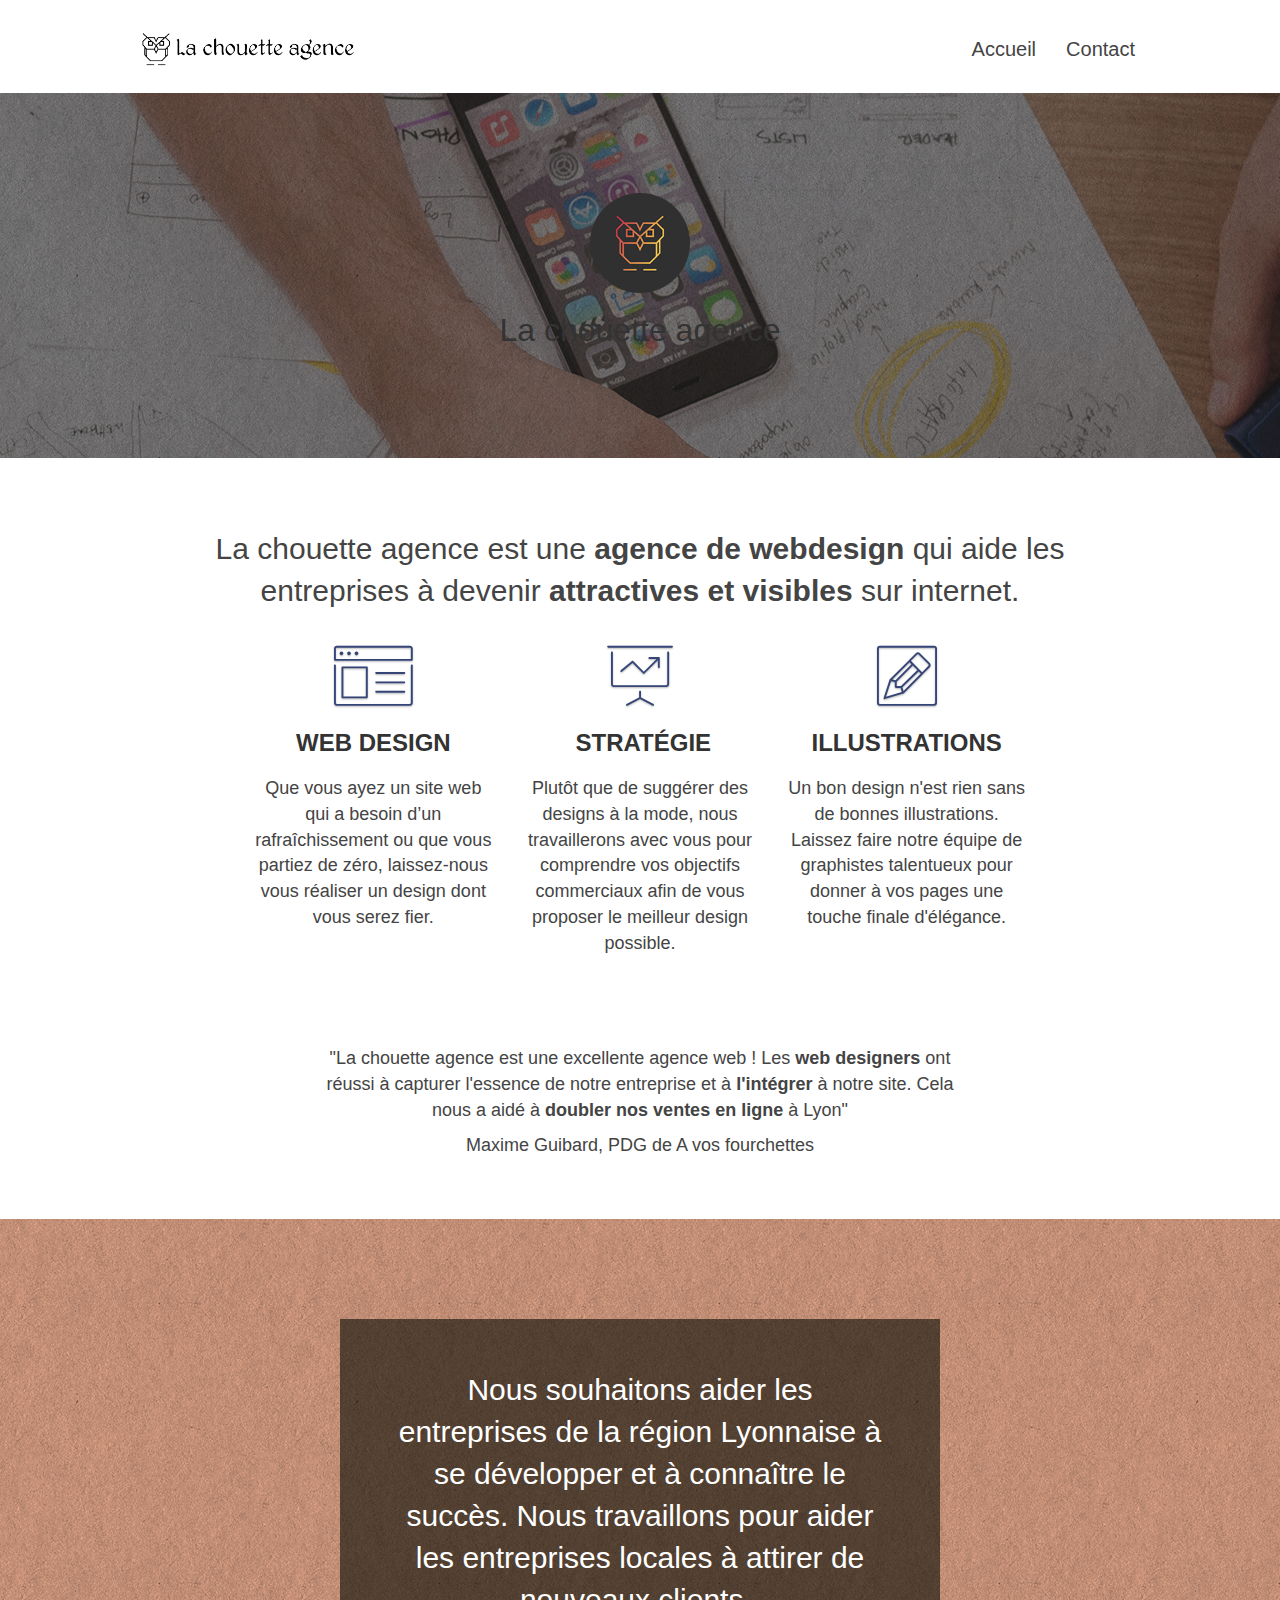
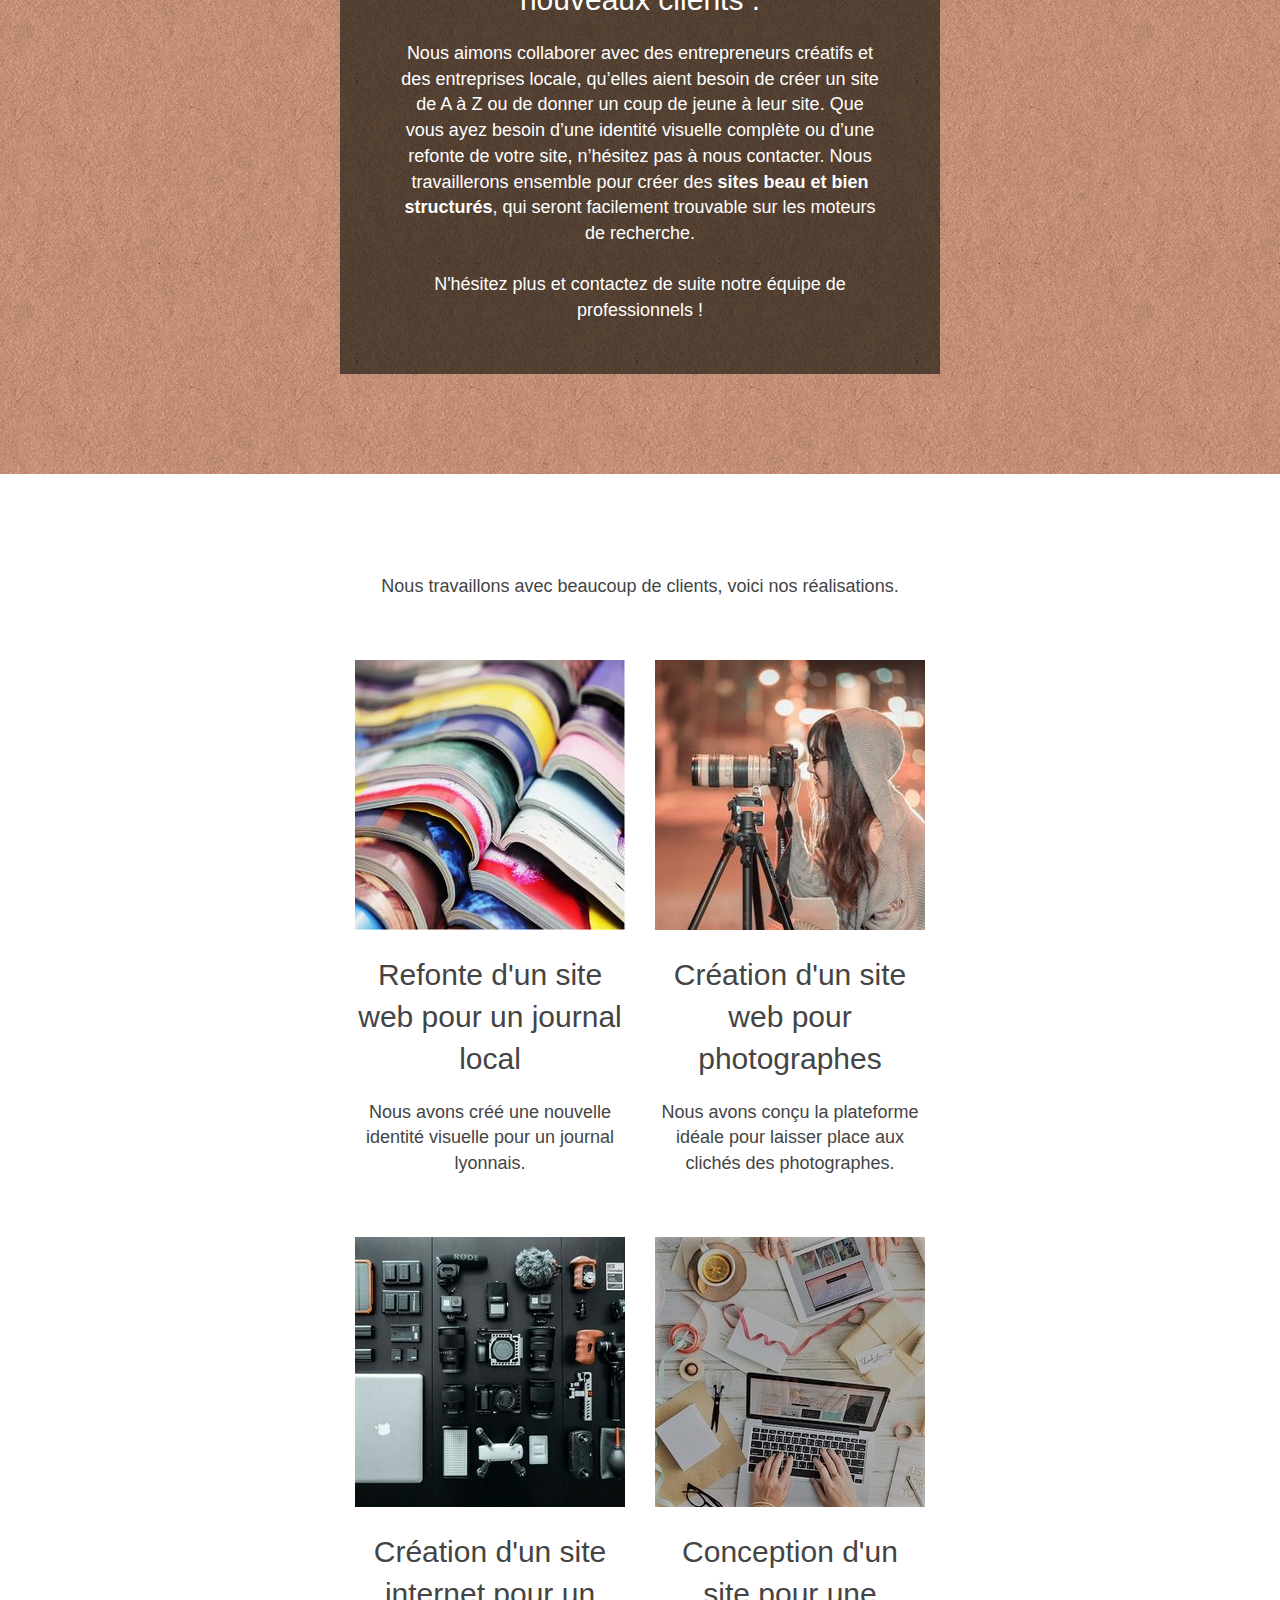
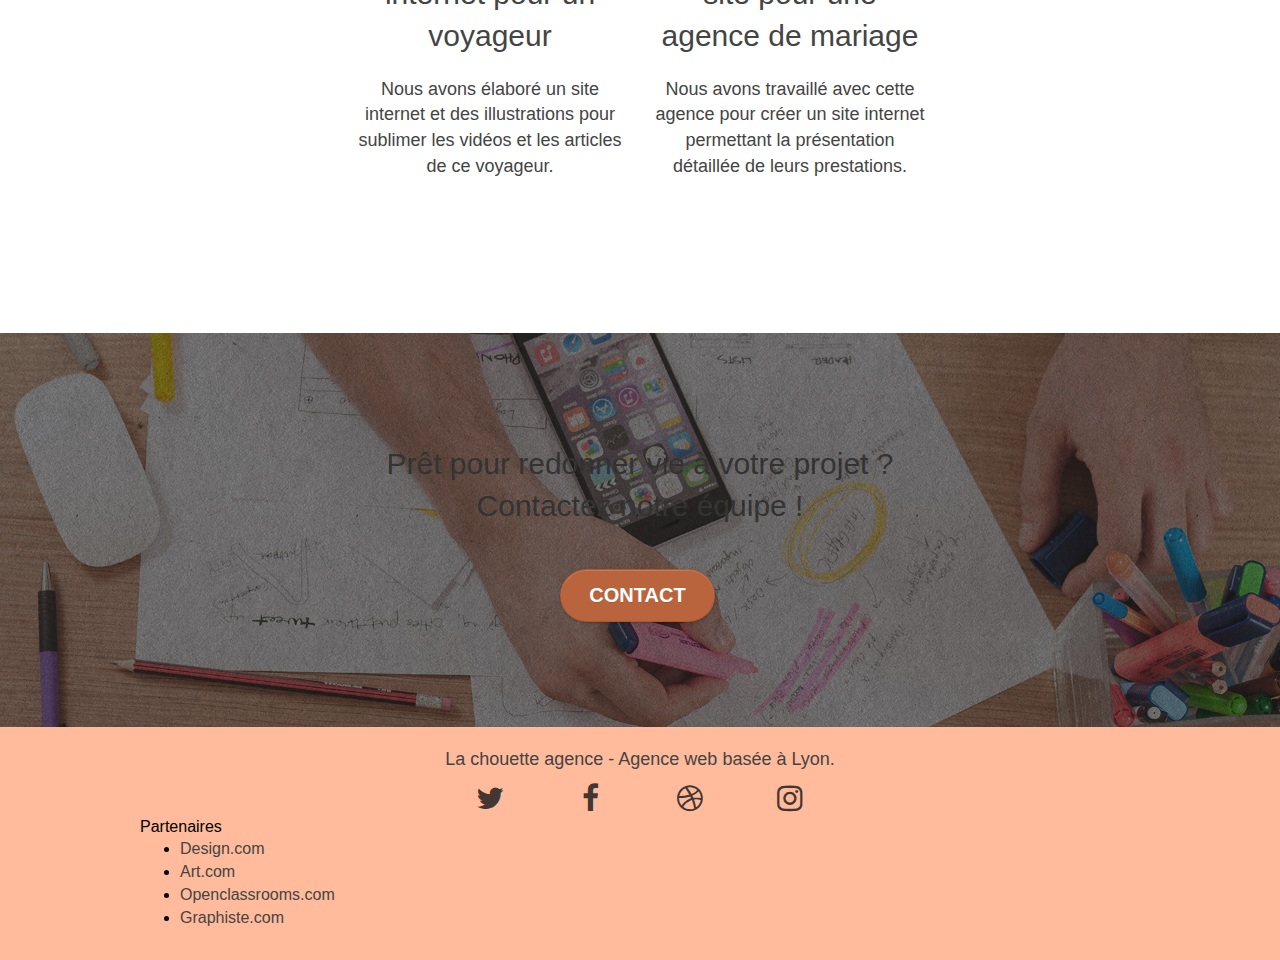
==== commit e8caf92f: "texte blanc retiré" ====
--- a/index.html
+++ b/index.html
@@ -62,7 +62,7 @@
 		<div class="row tight-width-whitespace">
 			<div class="col-sm-12">
 				<img src="img/logo.png" class="center-block image-resize-mode" width="100" alt="Logo avec une chouette" />
-				<h1 class="text-center hero-bloc-text tc-white ">
+				<h1 class="text-center hero-bloc-text ">
 					La chouette agence
 				</h1>
 			</div>
@@ -198,7 +198,7 @@
 <div class="bloc bgc-dark-slate-blue bg-banniere d-bloc bloc-bg-texture texture-paper" id="bloc-5-cta">
 	<div class="container bloc-lg">
 		<div class="row">
-			<h2 class="mg-md text-center tc-white">
+			<h2 class="mg-md text-center">
 				Prêt pour redonner vie à votre projet ?<br>Contactez notre équipe !
 			</h2>
 			<div class="col-sm-12 text-center">
@@ -220,22 +220,22 @@
 				<div class="row row-no-gutters social">
 					<div class="col-sm-3">
 						<div class="text-center">
-							<a class="social" href="https://twitter.com" alt="logo twitter"><span class="fa fa-twitter icon-md"></span></a>
-						</div>
-					</div>
-					<div class="col-sm-3">
-						<div class="text-center">
-							<a class="social" href="https://www.facebook.com/" alt="logo facebook"><span class="fa fa-facebook icon-md"></span></a>
-						</div>
-					</div>
-					<div class="col-sm-3">
-						<div class="text-center">
-							<a class="social" href="https://dribbble.com/" alt="logo dribbble"><span class="fa fa-dribbble icon-md"></span></a>
-						</div>
-					</div>
-					<div class="col-sm-3">
-						<div class="text-center">
-							<a class="social" href="https://www.instagram.com/" alt="logo instagram"><span class="fa fa-instagram icon-md"></span></a>
+							<a class="social" href="https://twitter.com" title="logo twitter"><span class="fa fa-twitter icon-md"></span></a>
+						</div>
+					</div>
+					<div class="col-sm-3">
+						<div class="text-center">
+							<a class="social" href="https://www.facebook.com/" title="logo facebook"><span class="fa fa-facebook icon-md"></span></a>
+						</div>
+					</div>
+					<div class="col-sm-3">
+						<div class="text-center">
+							<a class="social" href="https://dribbble.com/" title="logo dribbble"><span class="fa fa-dribbble icon-md"></span></a>
+						</div>
+					</div>
+					<div class="col-sm-3">
+						<div class="text-center">
+							<a class="social" href="https://www.instagram.com/" title="logo instagram"><span class="fa fa-instagram icon-md"></span></a>
 						</div>
 					</div>
 				</div>
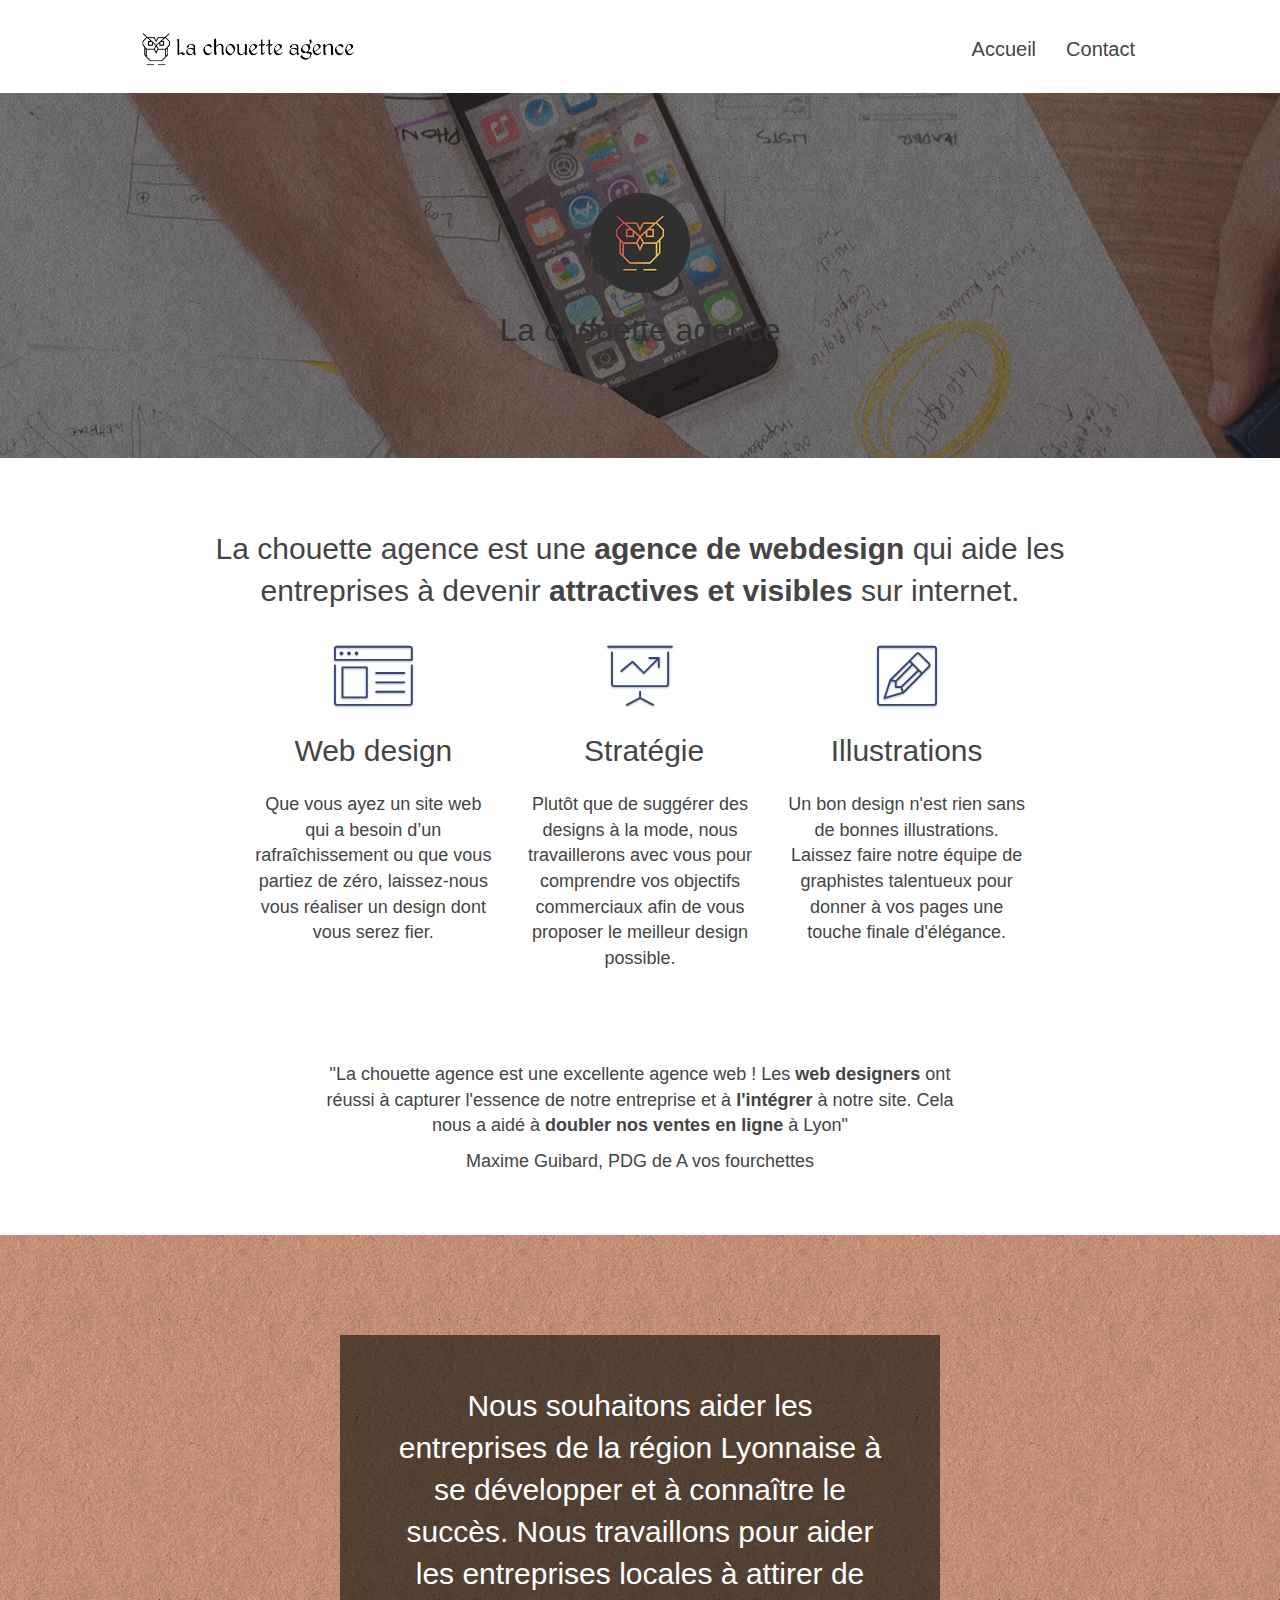
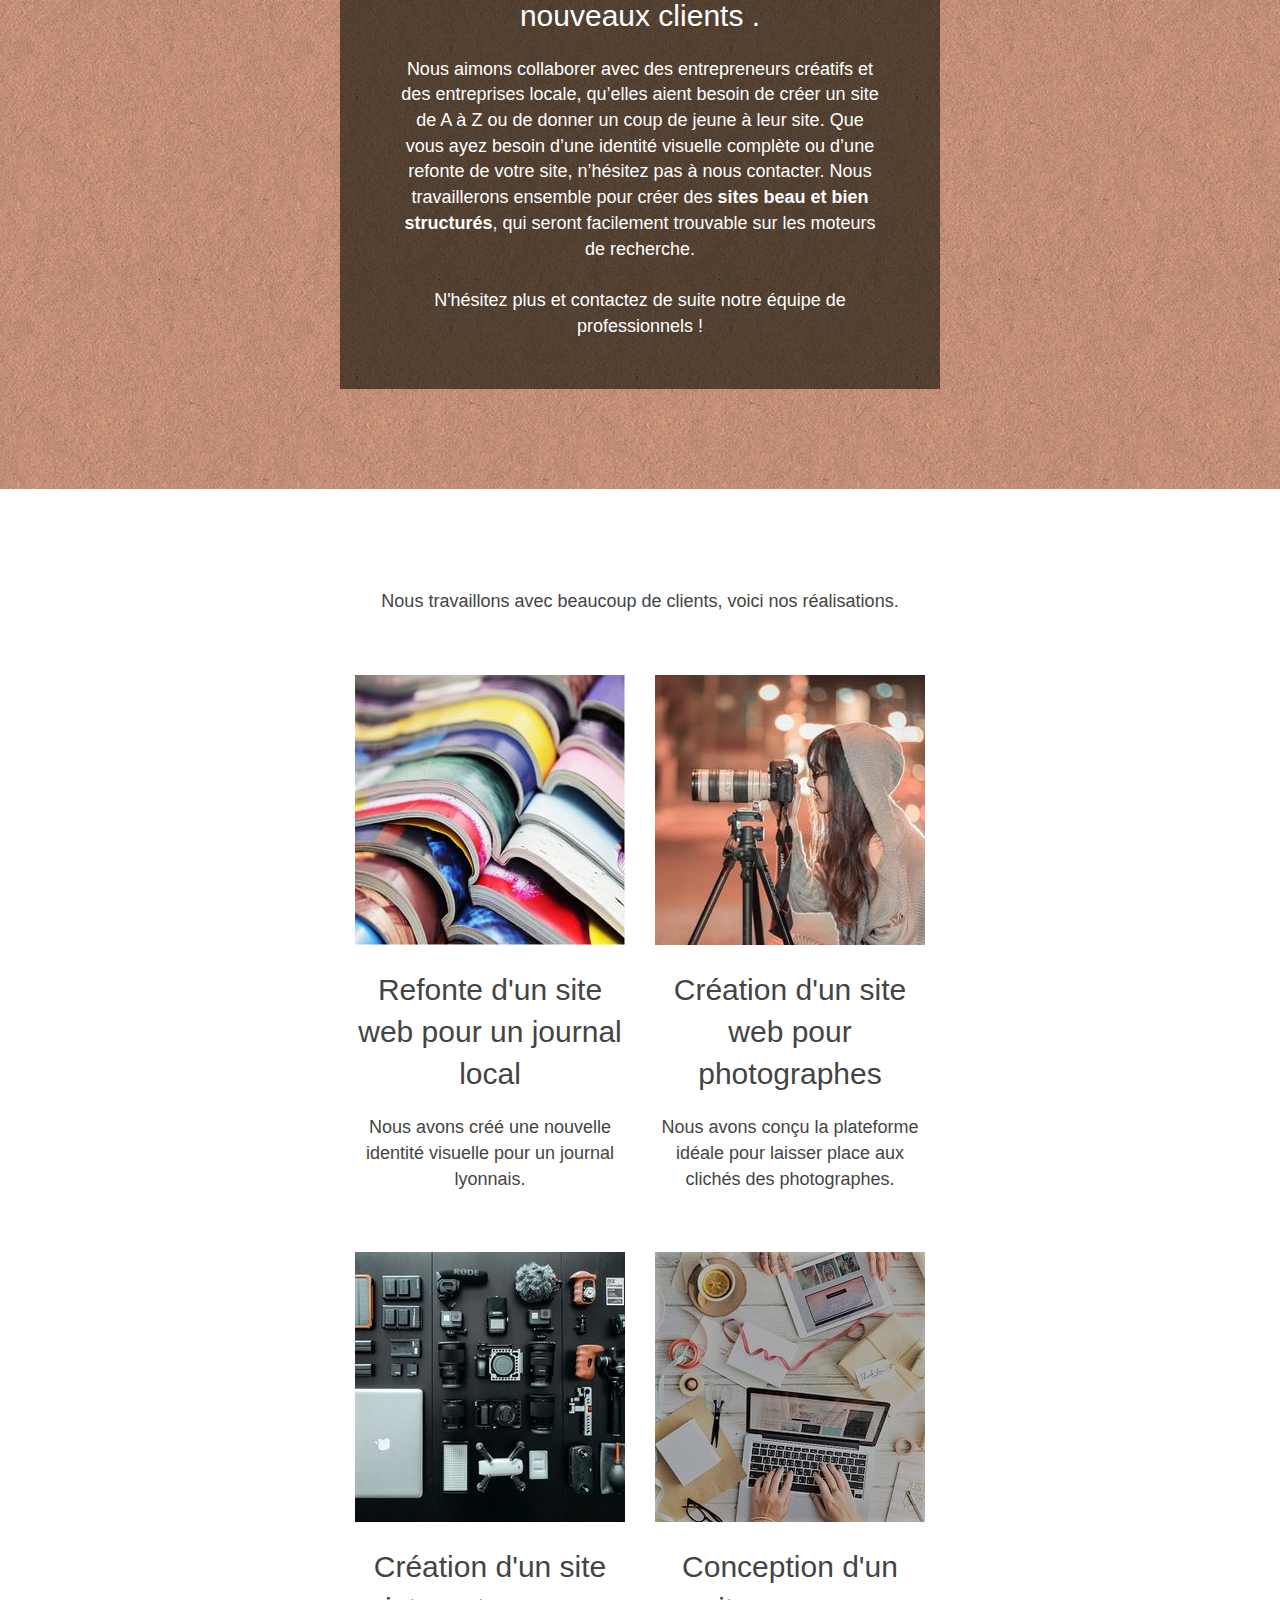
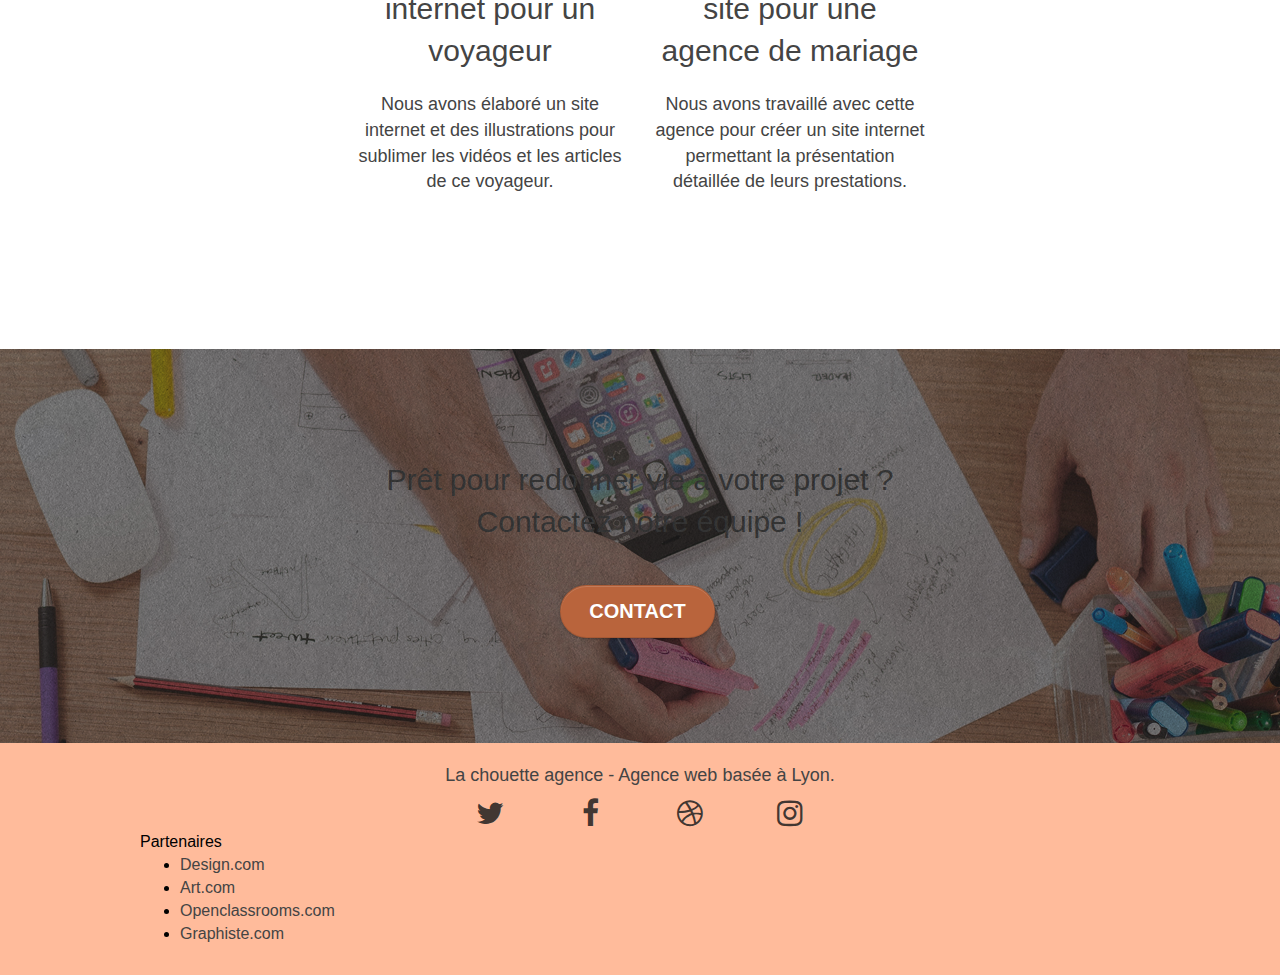
==== commit d2d2d2b3: "modif h2" ====
--- a/index.html
+++ b/index.html
@@ -84,9 +84,9 @@
 				<div class="text-center">
 					<span class="et-icon-browser sm-shadow icon-dark-slate-blue icons icon-lg"></span>
 				</div>
-				<h3 class="mg-md text-center">
+				<h2 class="mg-md text-center">
 					Web design
-				</h3>
+				</h2>
 				<p class="text-center ">
 					Que vous ayez un site web qui a besoin d&rsquo;un rafraîchissement ou que vous partiez de zéro, laissez-nous vous réaliser un design dont vous serez fier.
 				</p>
@@ -95,9 +95,9 @@
 				<div class="text-center">
 					<span class="et-icon-presentation sm-shadow icon-dark-slate-blue icons icon-lg"></span>
 				</div>
-				<h3 class="mg-md text-center">
+				<h2 class="mg-md text-center">
 					&nbsp;Stratégie
-				</h3>
+				</h2>
 				<p class="text-center ">
 					Plutôt que de suggérer des designs à la mode, nous travaillerons avec vous pour comprendre vos objectifs commerciaux afin de vous proposer le meilleur design possible.<br>
 				</p>
@@ -106,9 +106,9 @@
 				<div class="text-center">
 					<span class="et-icon-edit sm-shadow icon-dark-slate-blue icons icon-lg"></span>
 				</div>
-				<h3 class="mg-md text-center">
+				<h2 class="mg-md text-center">
 					Illustrations
-				</h3>
+				</h2>
 				<p class="text-center ">
 					Un bon design n'est rien sans de bonnes illustrations. Laissez faire notre équipe de graphistes talentueux pour donner à vos pages une touche finale d'élégance.
 				</p>
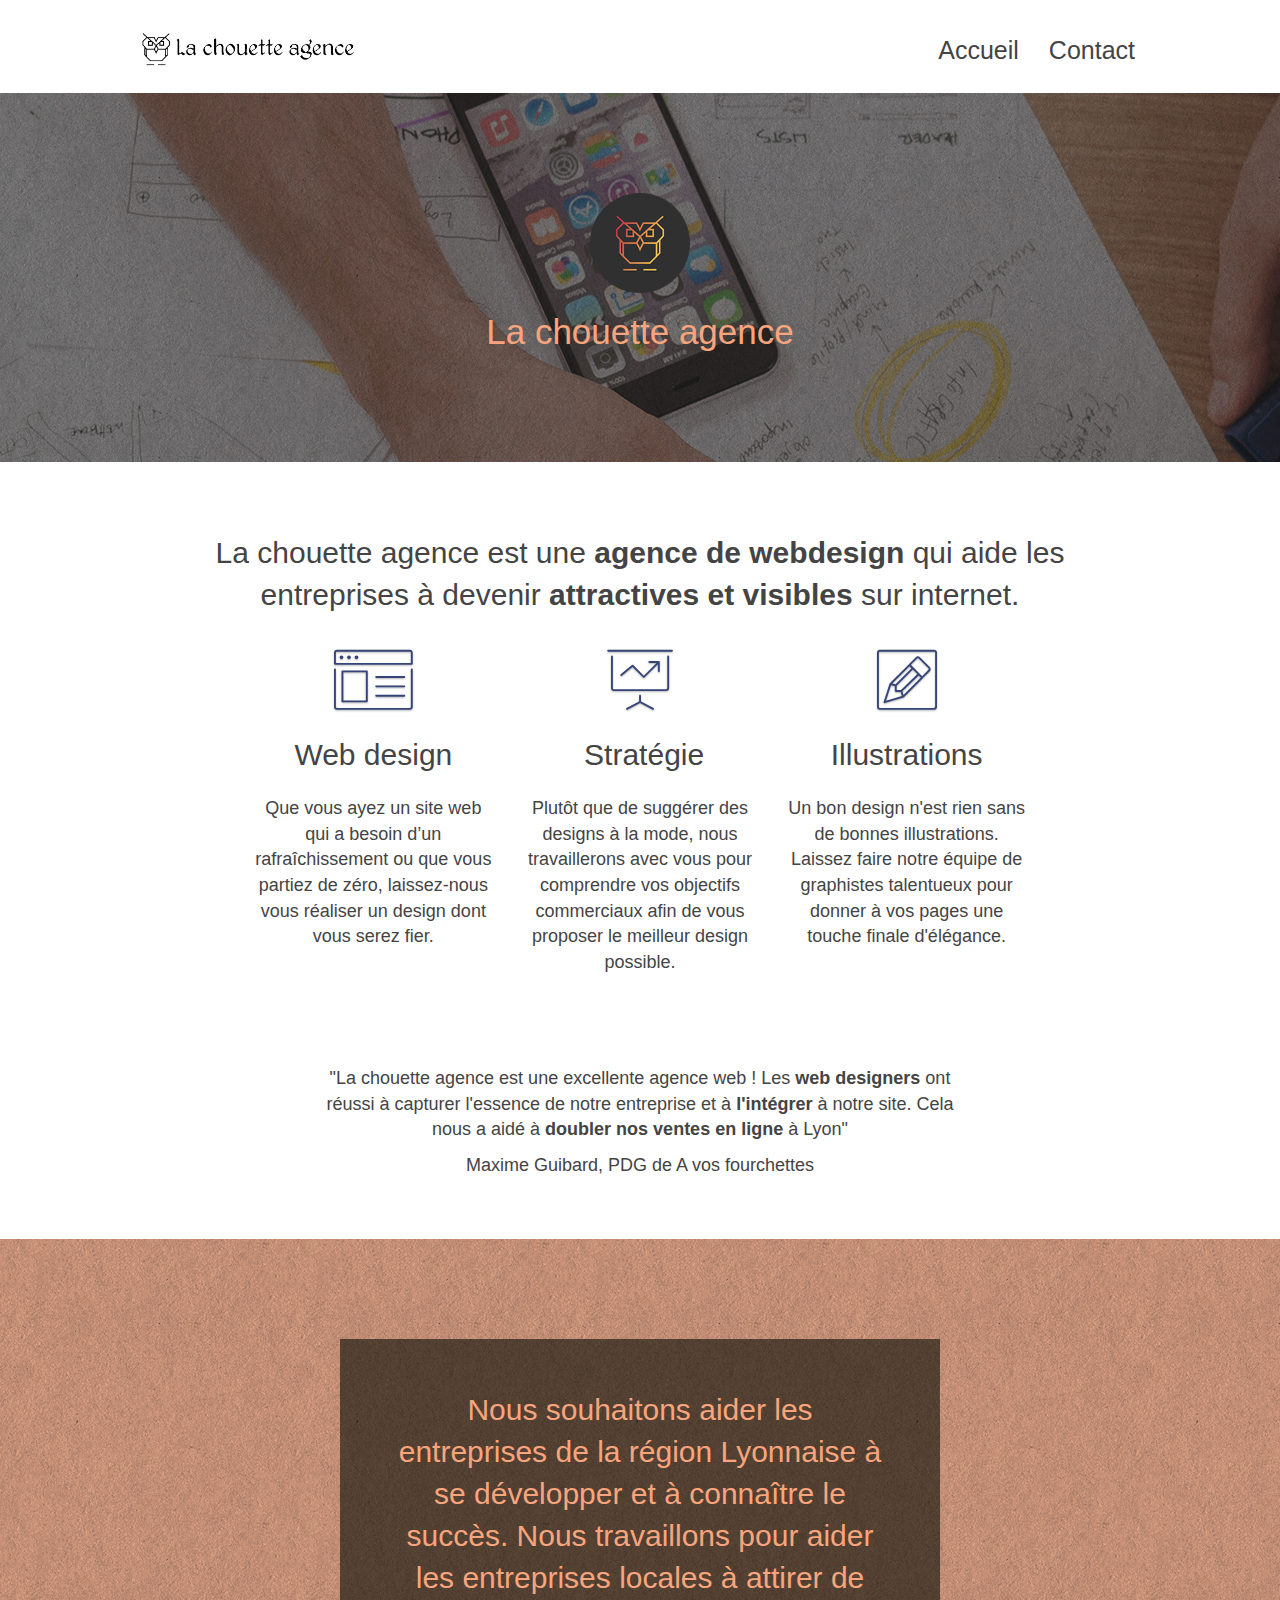
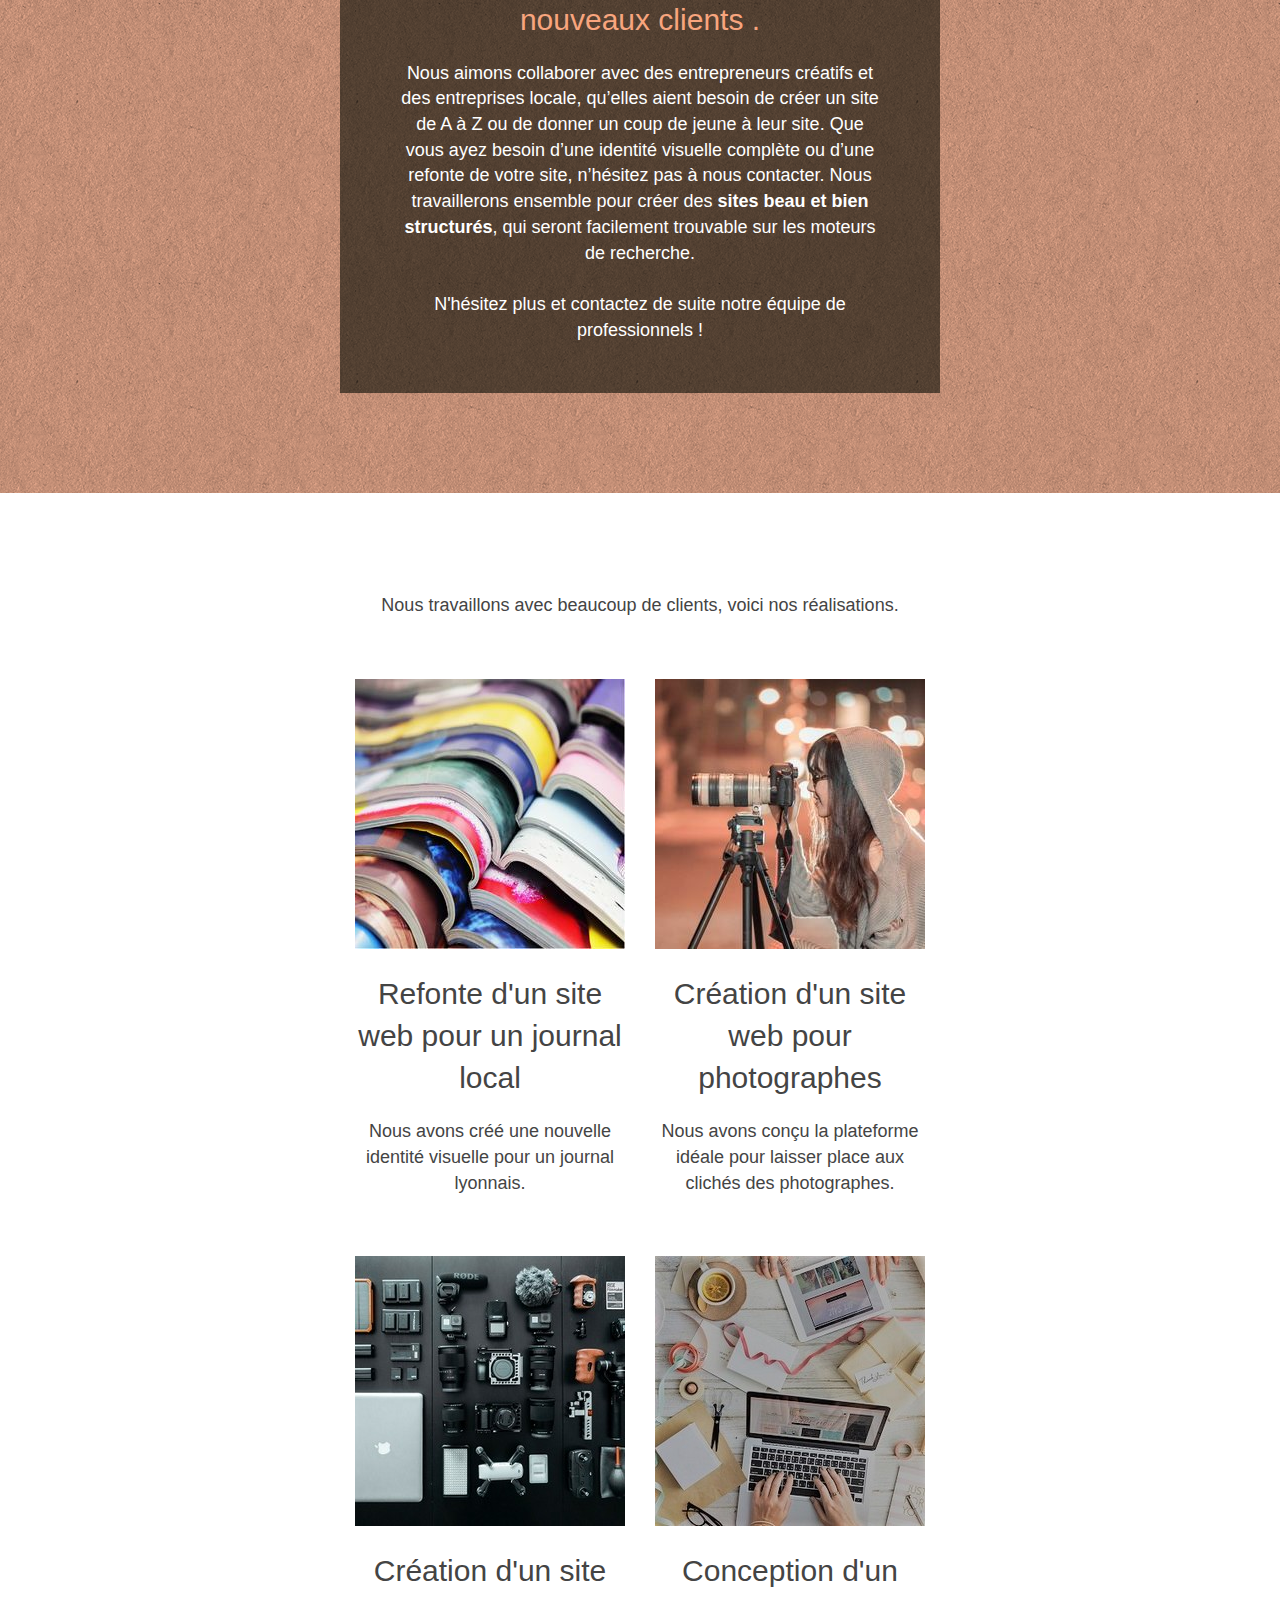
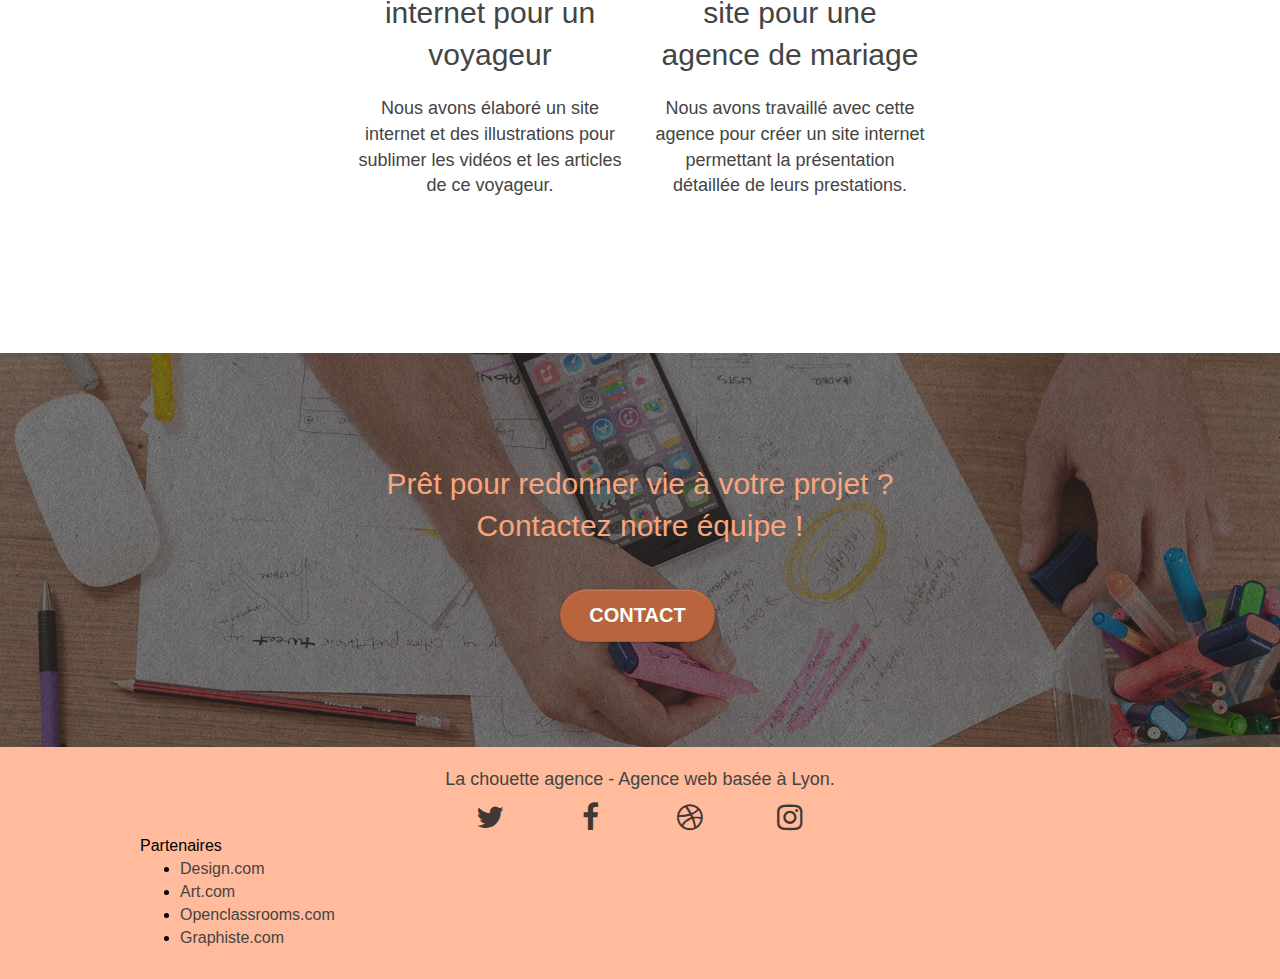
==== commit 1c593967: "modifs couleur titre" ====
--- a/index.html
+++ b/index.html
@@ -3,7 +3,7 @@
 <head>
     <meta charset="utf-8">
     <meta name="keywords" content="agence design paris, lyon, création design, création site, conception, photographes, agence de mariage, journal, voyage">
-    <meta name="description" content="">
+    <meta name="description" content="La chouette agence est une agence de webdesign qui aide les entreprises à devenir attractives et visibles sur internet.">
     <meta name="viewport" content="width=device-width, initial-scale=1.0, viewport-fit=cover">
     <link rel="shortcut icon" type="image/png" href="img/favicon.jpg">
     
@@ -47,7 +47,7 @@
 						<a href="index.html">Accueil</a>
 					</li>
 					<li>
-						<a href="contact.html">Contact</a>
+						<a href="#contact">Contact</a>
 					</li>
 				</ul>
 			</div>
@@ -62,7 +62,7 @@
 		<div class="row tight-width-whitespace">
 			<div class="col-sm-12">
 				<img src="img/logo.png" class="center-block image-resize-mode" width="100" alt="Logo avec une chouette" />
-				<h1 class="text-center hero-bloc-text ">
+				<h1 class="text-center hero-bloc-text tc-white">
 					La chouette agence
 				</h1>
 			</div>
@@ -198,11 +198,11 @@
 <div class="bloc bgc-dark-slate-blue bg-banniere d-bloc bloc-bg-texture texture-paper" id="bloc-5-cta">
 	<div class="container bloc-lg">
 		<div class="row">
-			<h2 class="mg-md text-center">
+			<h2 class="mg-md text-center tc-white">
 				Prêt pour redonner vie à votre projet ?<br>Contactez notre équipe !
 			</h2>
-			<div class="col-sm-12 text-center">
-				<a href="contact.html" class="btn btn-atomic-tangerine btn-clean btn-rd btn-lg cta-hero">Contact</a>
+			<div class="col-sm-12 text-center" id="contact">
+				<a href="contact.html" class="btn btn-atomic-tangerine btn-clean btn-rd btn-lg cta-hero" >Contact</a>
 			</div>
 		</div>
 	</div>
--- a/css/style.css
+++ b/css/style.css
@@ -284,7 +284,7 @@
 }
 
 #bloc-1-hero h1 {
-    font-size: 32px;
+    font-size: 35px;
 }
 
 .navbar {
@@ -295,7 +295,7 @@
 .navbar-brand {
     height: auto;
     padding: 3px 15px;
-    font-size: 35px;
+    font-size: 40px;
     font-weight: normal;
     font-weight: 600;
     line-height: 44px;
@@ -325,7 +325,7 @@
 .nav > li {
     float: left;
     margin-top: 4px;
-    font-size: 20px;
+    font-size: 25px;
 }
 
 .navbar-nav .open .dropdown-menu > li > a {
@@ -539,7 +539,7 @@
 a[data-lightbox]:hover::before {
     content: "+";
     font-family: "HelveticaNeue-Light", "Helvetica Neue Light", "Helvetica Neue", Helvetica, Arial;
-    font-size: 32px;
+    font-size: 35px;
     width: 50px;
     height: 50px;
     margin-left: -25px;
@@ -609,7 +609,7 @@
 
 .next-lightbox,
 .prev-lightbox {
-    font-size: 20px;
+    font-size: 25px;
     color: rgba(255, 255, 255, .9);
     background: rgba(0, 0, 0, .5);
     transition: all .2s ease-in-out;
@@ -777,7 +777,7 @@
 }
 
 .tc-white {
-    color: #ffFFFf!important;
+    color: #f8a57e!important;
     position: relative;
 }
 
@@ -810,14 +810,6 @@
 .icon-dark-slate-blue {
     color: #364577!important;
     border-color: #364577!important;
-}
-
-.bg-dots-bg {
-    background-image: url("img/dots-bg.png");
-}
-
-.bg-lines-h2-bg {
-    background-image: url("img/lines-h2-bg.png");
 }
 
 .bg-banniere {
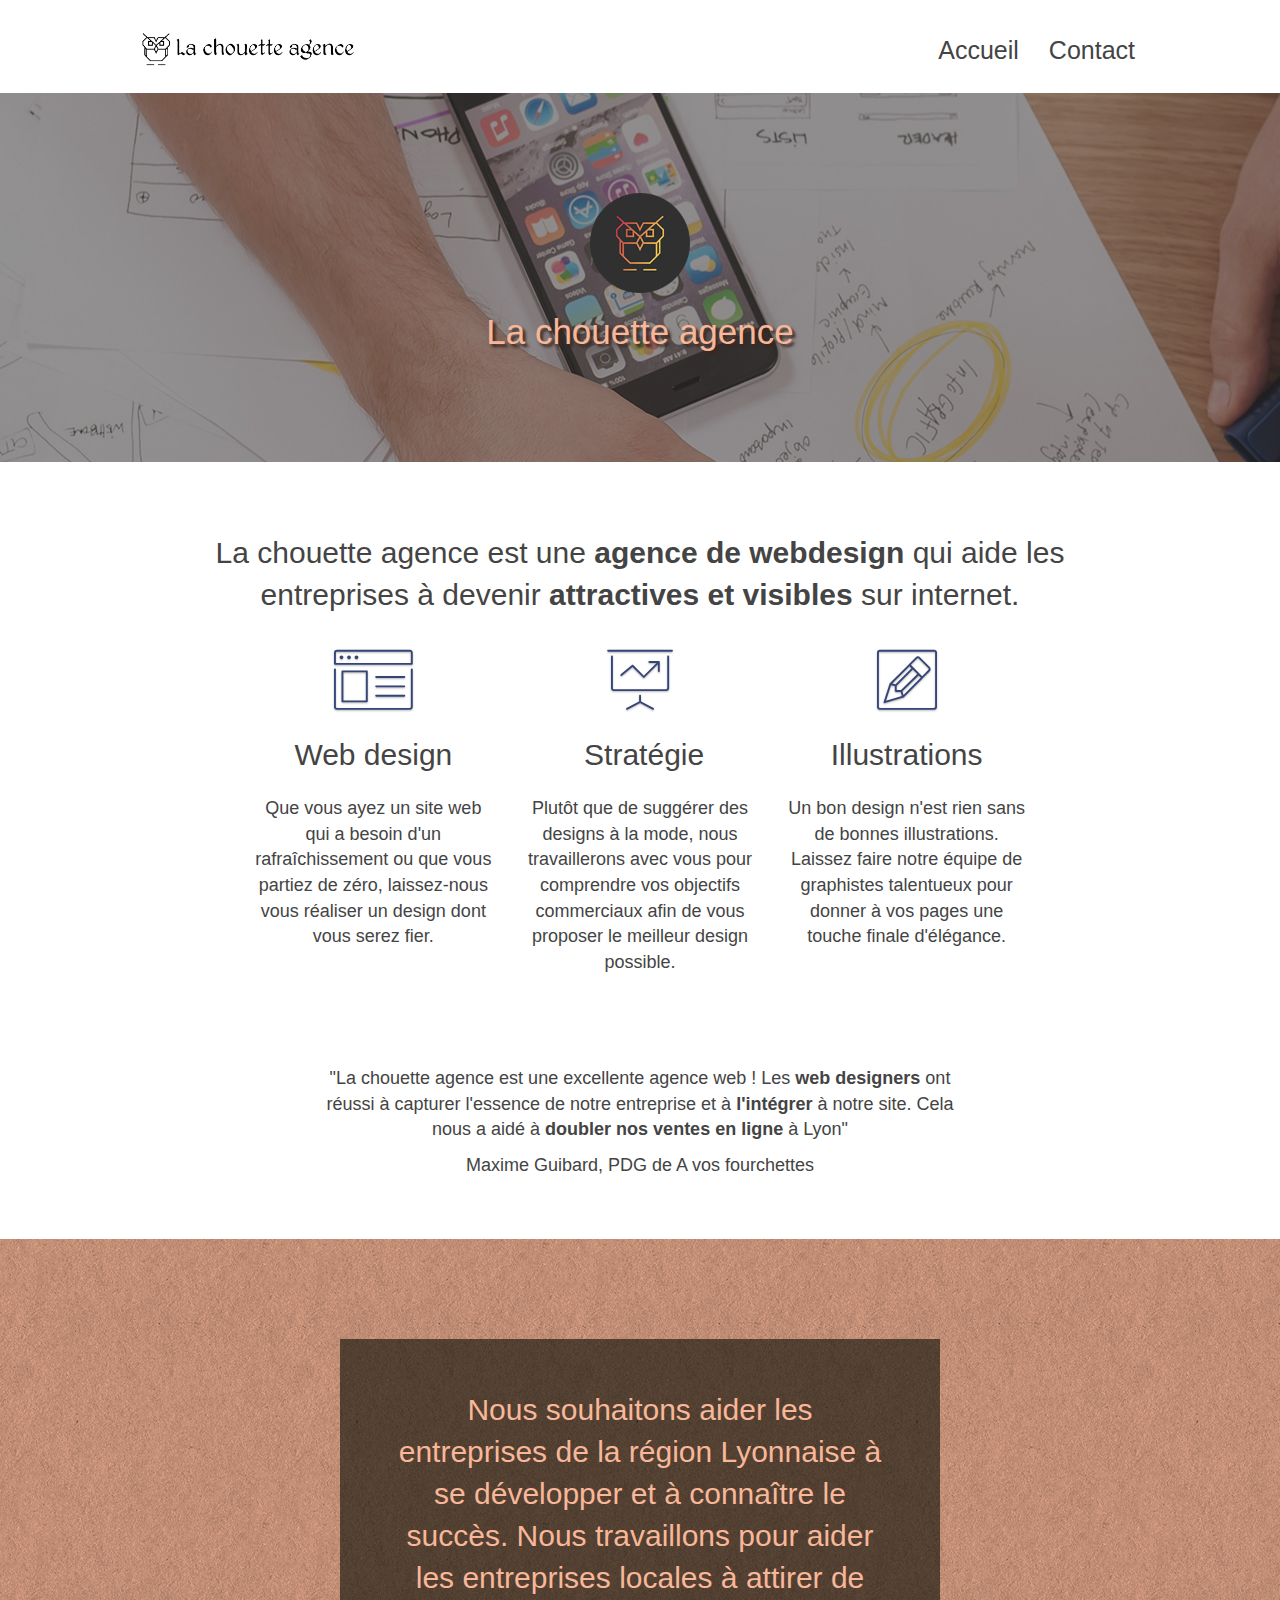
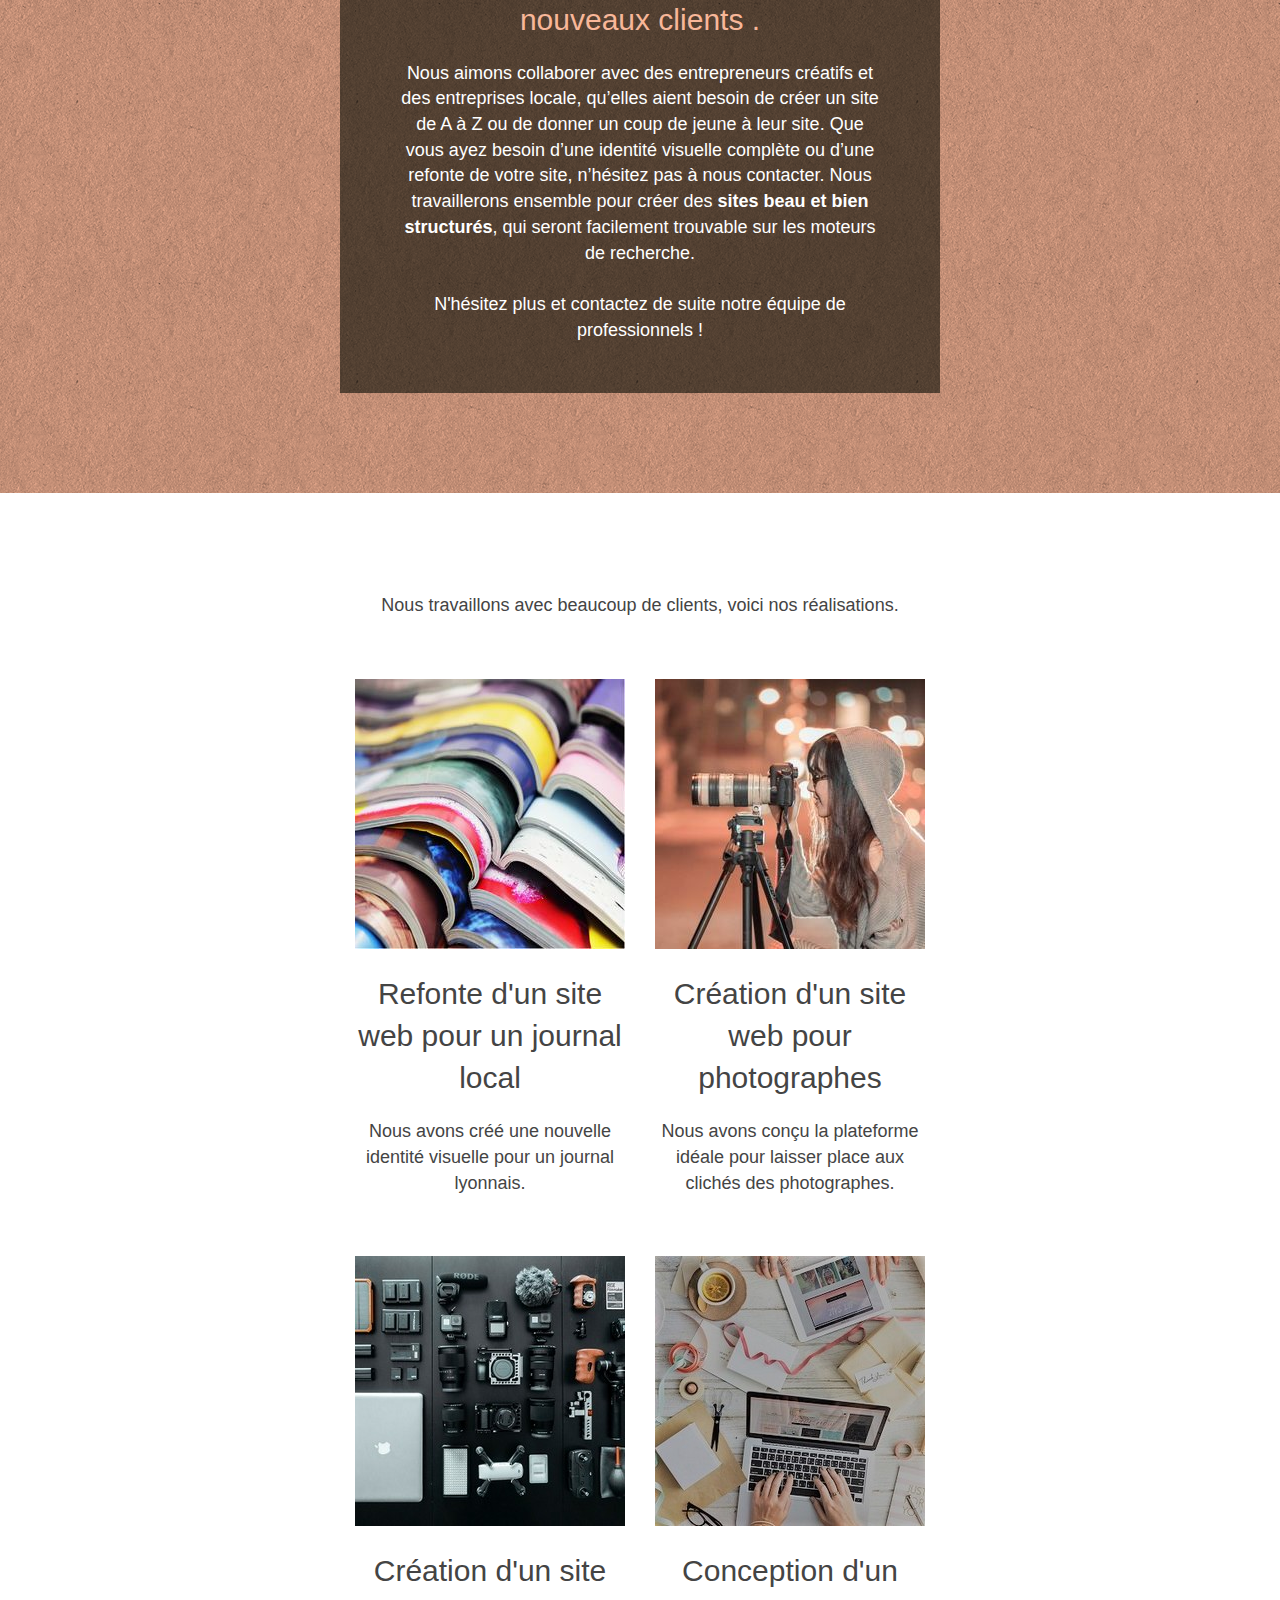
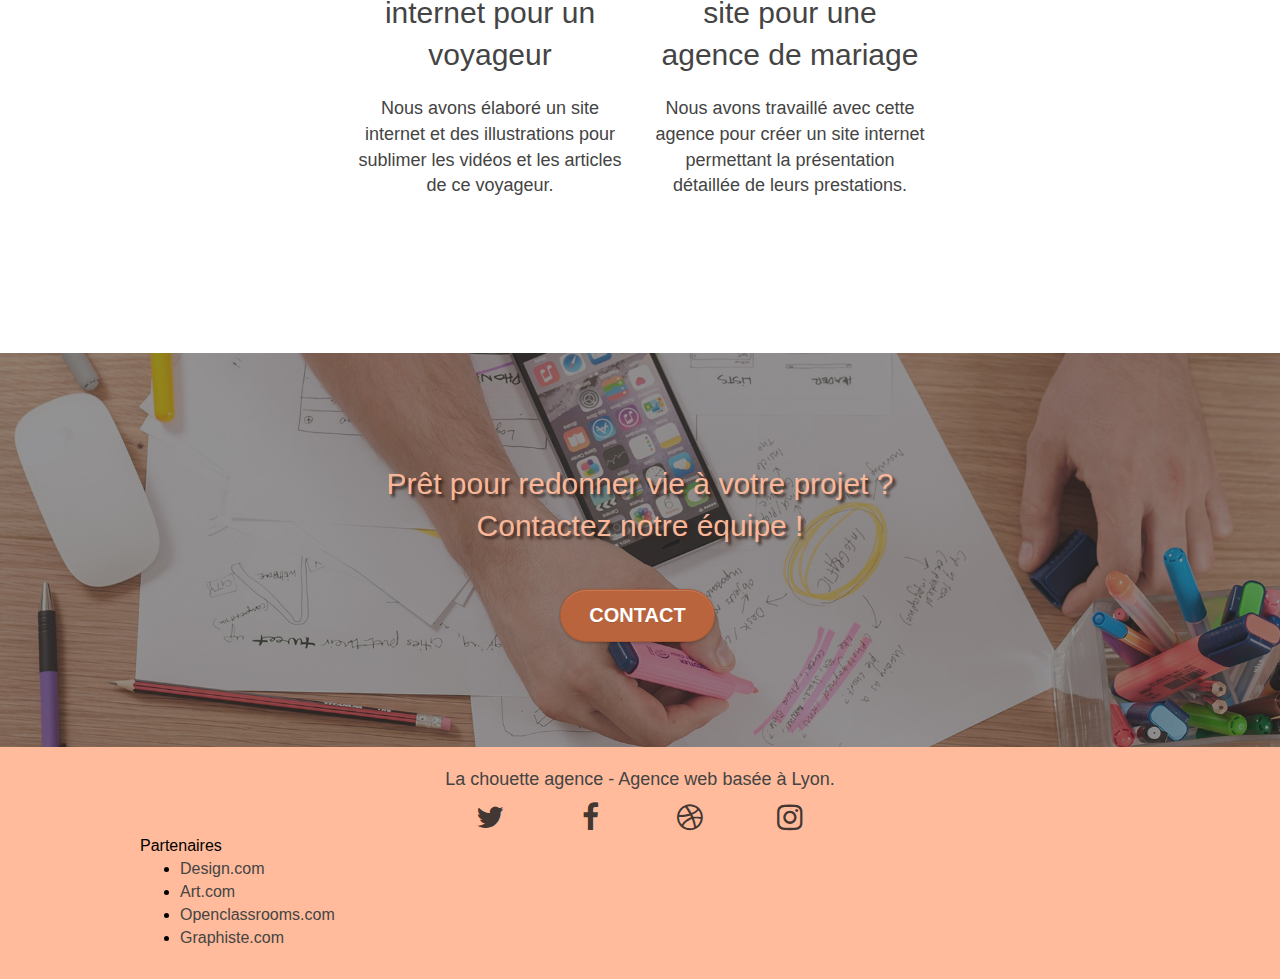
==== commit faa38296: "modif couleur constraste" ====
--- a/index.html
+++ b/index.html
@@ -57,12 +57,12 @@
 <!-- bloc-0 END -->
 
 <!-- bloc-1-presentation -->
-<div class="bloc bgc-dark-slate-blue bg-banniere d-bloc bg-t-edge bloc-bg-texture texture-paper b-parallax" id="bloc-1-hero">
+<div class="bloc bgc-dark-slate-blue bg-banniere d-bloc bg-t-edge b-parallax" id="bloc-1-hero">
 	<div class="container bloc-lg">
 		<div class="row tight-width-whitespace">
 			<div class="col-sm-12">
 				<img src="img/logo.png" class="center-block image-resize-mode" width="100" alt="Logo avec une chouette" />
-				<h1 class="text-center hero-bloc-text tc-white">
+				<h1 class="text-center hero-bloc-text tc-white shadow">
 					La chouette agence
 				</h1>
 			</div>
@@ -88,7 +88,7 @@
 					Web design
 				</h2>
 				<p class="text-center ">
-					Que vous ayez un site web qui a besoin d&rsquo;un rafraîchissement ou que vous partiez de zéro, laissez-nous vous réaliser un design dont vous serez fier.
+					Que vous ayez un site web qui a besoin d'un rafraîchissement ou que vous partiez de zéro, laissez-nous vous réaliser un design dont vous serez fier.
 				</p>
 			</div>
 			<div class="col-sm-4">
@@ -195,10 +195,10 @@
 <!-- bloc-4-portfolio END -->
 
 <!-- bloc-5-cta -->
-<div class="bloc bgc-dark-slate-blue bg-banniere d-bloc bloc-bg-texture texture-paper" id="bloc-5-cta">
-	<div class="container bloc-lg">
-		<div class="row">
-			<h2 class="mg-md text-center tc-white">
+<div class="bloc bgc-dark-slate-blue bg-banniere d-bloc id="bloc-5-cta">
+	<div class="container bloc-lg">
+		<div class="row">
+			<h2 class="mg-md text-center tc-white shadow">
 				Prêt pour redonner vie à votre projet ?<br>Contactez notre équipe !
 			</h2>
 			<div class="col-sm-12 text-center" id="contact">
--- a/css/style.css
+++ b/css/style.css
@@ -777,8 +777,11 @@
 }
 
 .tc-white {
-    color: #f8a57e!important;
+    color: #f8b799!important;
     position: relative;
+}
+.shadow{
+    text-shadow: #3a271f 3px 3px 3px;
 }
 
 .btn-atomic-tangerine {
